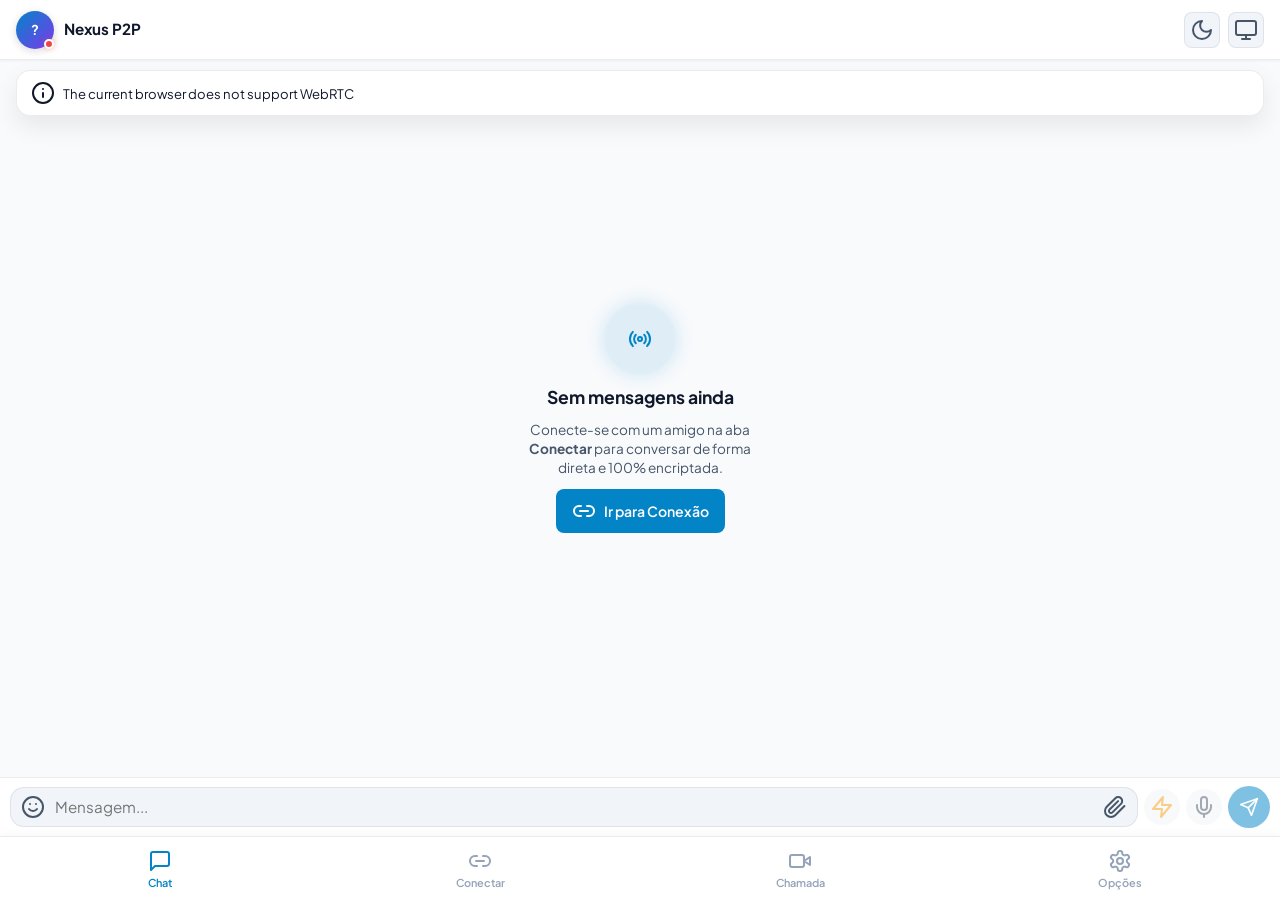
==== mobile.html @ d2949960 "Add files via upload" ====
<!DOCTYPE html>
<html lang="pt" data-theme="light">
<head>
  <meta charset="UTF-8">
  <meta name="viewport" content="width=device-width, initial-scale=1.0, maximum-scale=1.0, user-scalable=no, viewport-fit=cover">
  <title>Nexus P2P Mobile</title>
  <link rel="manifest" href="manifest.json">
  <meta name="theme-color" content="#0284c7">
  <meta name="apple-mobile-web-app-capable" content="yes">
  <meta name="apple-mobile-web-app-status-bar-style" content="default">
  <link rel="preconnect" href="https://fonts.googleapis.com">
  <link rel="preconnect" href="https://fonts.gstatic.com" crossorigin>
  <link href="https://fonts.googleapis.com/css2?family=Plus+Jakarta+Sans:wght@300;400;500;600;700;800&display=swap" rel="stylesheet">
  <link rel="stylesheet" href="mobile.css">
  
  <!-- Bibliotecas Locais -->
  <script src="libs/peerjs.min.js"></script>
  <script src="libs/qrcode.min.js"></script>
  <script src="libs/lucide.min.js"></script>
</head>
<body>
  <div class="mobile-app">
    <!-- BARRA SUPERIOR MOBILE (HEADER) -->
    <header class="mobile-top-bar">
      <div class="top-bar-left">
        <div class="m-avatar-wrap">
          <div class="m-avatar" id="mHeaderAvatar">?</div>
          <span class="m-status-dot dot-offline" id="mHeaderDot"></span>
        </div>
        <div class="m-peer-meta">
          <h2 id="mHeaderTitle">Nexus P2P</h2>
          <span class="m-peer-sub hidden" id="mHeaderSubtitle"></span>
        </div>
      </div>
      <div class="top-bar-right">
        <span class="m-latency-tag hidden" id="mLatencyTag">
          <i data-lucide="activity"></i> <span id="mLatencyVal">--ms</span>
        </span>
        <button class="m-icon-btn" id="mThemeToggleBtn" title="Alternar Tema Claro/Escuro">
          <i data-lucide="moon" id="mThemeIcon"></i>
        </button>
        <a href="index.html" class="m-icon-btn" title="Versão Computador">
          <i data-lucide="monitor"></i>
        </a>
      </div>
    </header>

    <!-- ÁREA DE CONTEÚDO COM AS 4 ABAS -->
    <div class="mobile-views">

      <!-- ====================================================================
           ABA 1: CHAT
           ==================================================================== -->
      <section class="tab-view active" id="view-chat">
        <!-- FLUXO DE MENSAGENS -->
        <div class="m-messages-container" id="mMessagesContainer">
          <div class="m-empty-state" id="mEmptyState">
            <div class="m-empty-icon">
              <i data-lucide="radio"></i>
            </div>
            <h3>Sem mensagens ainda</h3>
            <p>Conecte-se com um amigo na aba <strong>Conectar</strong> para conversar de forma direta e 100% encriptada.</p>
            <button class="m-btn m-btn-primary" id="mGoConnectBtn">
              <i data-lucide="link-2"></i> Ir para Conexão
            </button>
          </div>
        </div>

        <!-- INDICADOR DE DIGITAÇÃO -->
        <div class="m-typing-bar hidden" id="mTypingBar">
          <span id="mTypingText">O par está a escrever</span>
          <span class="m-dots"><span></span><span></span><span></span></span>
        </div>

        <!-- BOTÃO FLUTUANTE DE SAIR DA CONVERSA (ACIMA DE ENVIAR) -->
        <button type="button" class="m-float-leave-btn hidden" id="mFloatLeaveBtn" title="Sair da Conversa / Desconectar">
          <i data-lucide="log-out"></i> <span>Sair</span>
        </button>

        <!-- BARRA DE ENTRADA DO CHAT -->
        <div class="m-input-area">
          <!-- BARRA DE GRAVAÇÃO DE VOZ -->
          <div class="m-voice-bar hidden" id="mVoiceBar">
            <div class="m-rec-info">
              <span class="m-rec-dot"></span>
              <span class="m-rec-time" id="mRecTimer">00:00</span>
              <span class="m-rec-text">A gravar voz...</span>
            </div>
            <div class="m-rec-actions">
              <button class="m-icon-btn-danger" id="mCancelVoiceBtn">
                <i data-lucide="trash-2"></i>
              </button>
              <button class="m-btn m-btn-sm m-btn-primary" id="mSendVoiceBtn">
                <i data-lucide="send"></i> Enviar
              </button>
            </div>
          </div>

          <!-- FORMULÁRIO NORMAL -->
          <form class="m-chat-form" id="mChatForm">
            <input type="file" id="mFileInput" style="display:none;" multiple>

            <!-- Emojis Rápidos -->
            <div class="m-quick-emojis hidden" id="mQuickEmojis">
              <span class="m-emoji-opt">👍</span>
              <span class="m-emoji-opt">❤️</span>
              <span class="m-emoji-opt">🔥</span>
              <span class="m-emoji-opt">😂</span>
              <span class="m-emoji-opt">🎉</span>
              <span class="m-emoji-opt">🚀</span>
              <span class="m-emoji-opt">👀</span>
              <span class="m-emoji-opt">🙏</span>
            </div>

            <div class="m-input-wrapper">
              <button type="button" class="m-inline-btn" id="mEmojiBtn" title="Emojis">
                <i data-lucide="smile"></i>
              </button>
              <textarea id="mMessageInput" rows="1" placeholder="Mensagem..." disabled></textarea>
              <button type="button" class="m-inline-btn" id="mAttachBtn" title="Enviar Foto/Ficheiro">
                <i data-lucide="paperclip"></i>
              </button>
            </div>

            <button type="button" class="m-action-btn m-btn-nudge" id="mNudgeBtn" title="Chamar a atenção (Zumbido / Nudge)" disabled>
              <i data-lucide="zap"></i>
            </button>

            <button type="button" class="m-action-btn" id="mRecordVoiceBtn" title="Gravar Nota de Voz" disabled>
              <i data-lucide="mic"></i>
            </button>

            <button type="submit" class="m-send-btn" id="mSendBtn" title="Enviar" disabled>
              <i data-lucide="send"></i>
            </button>
          </form>
        </div>
      </section>

      <!-- ====================================================================
           ABA 2: CONECTAR
           ==================================================================== -->
      <section class="tab-view" id="view-connect">
        <div class="tab-scroll-body">
          <!-- CARD: MEU PERFIL E MEU ID -->
          <div class="m-card">
            <div class="m-card-header">
              <div class="m-user-preview">
                <div class="m-avatar large" id="mMyAvatar">Eu</div>
                <div>
                  <h3 id="mMyNameTitle">O Meu Perfil</h3>
                  <span class="m-badge-p2p" id="mMyStatusBadge">A preparar nó P2P...</span>
                </div>
              </div>
            </div>

            <div class="m-id-box">
              <label>O teu ID de Conexão:</label>
              <div class="m-copy-row">
                <code id="mMyIdText">A gerar...</code>
                <button class="m-btn m-btn-sm m-btn-secondary" id="mCopyMyIdBtn">
                  <i data-lucide="copy"></i> Copiar
                </button>
              </div>
            </div>

            <!-- BOTÃO NATIVO DE PARTILHAR (WHATSAPP, TELEGRAM, ETC) -->
            <button class="m-btn m-btn-primary m-btn-full" id="mShareNativeBtn">
              <i data-lucide="share-2"></i> Partilhar no WhatsApp / Mensagem
            </button>
          </div>

          <!-- CARD: CÓDIGO QR PARA LER COM OUTRO TELEMÓVEL -->
          <div class="m-card text-center">
            <h4 class="m-card-title"><i data-lucide="qr-code"></i> Código QR de Convite</h4>
            <p class="m-card-desc">Mostre este QR code ao seu amigo para ele se conectar instantaneamente pela câmara:</p>
            <div class="m-qr-container">
              <div id="mQrcodeBox"></div>
            </div>
          </div>

          <!-- CARD: LIGAR AO AMIGO -->
          <div class="m-card">
            <h4 class="m-card-title"><i data-lucide="link"></i> Conectar ao Amigo</h4>
            <p class="m-card-desc">Cole o ID ou link que o seu amigo lhe enviou:</p>
            <div class="m-connect-input-group">
              <input type="text" id="mRemotePeerInput" placeholder="Cole o ID do amigo aqui...">
              <button class="m-btn m-btn-primary" id="mConnectRemoteBtn">
                <i data-lucide="zap"></i> Conectar
              </button>
              <button type="button" class="m-btn" id="mAddFriendBtn" title="Guardar Amigo" style="background:var(--bg-surface-subtle); border:1px solid var(--border-color); color:var(--text-main); padding:0 12px; font-weight:600; font-size:0.8rem; display:flex; align-items:center; gap:4px;">
                <i data-lucide="user-plus"></i> Guardar
              </button>
            </div>
          </div>

          <!-- CARD: CONEXÃO ATIVA / DESCONECTAR -->
          <div class="m-card hidden" id="mActiveSessionCard">
            <div class="m-session-row">
              <div class="m-avatar" id="mActivePartnerAvatar">?</div>
              <div style="flex:1">
                <strong id="mActivePartnerName">Amigo</strong>
                <small id="mActivePartnerId" style="display:block; font-family:monospace; color:var(--text-dim)">ID: --</small>
              </div>
              <button class="m-btn m-btn-sm m-btn-danger" id="mDisconnectBtn">
                <i data-lucide="power"></i> Desconectar
              </button>
            </div>
          </div>

          <!-- CARD: AMIGOS / CONTACTOS GUARDADOS -->
          <div class="m-card" id="mContactsCard">
            <div style="display:flex; justify-content:space-between; align-items:center;">
              <h4 class="m-card-title"><i data-lucide="users"></i> Meus Amigos</h4>
              <span id="mContactsCountBadge" style="font-size:0.75rem; color:var(--text-muted); font-weight:600;">0 contactos</span>
            </div>
            <div id="mContactsList" style="display:flex; flex-direction:column; gap:8px;">
              <!-- Contactos gerados dinamicamente -->
            </div>
          </div>
        </div>
      </section>

      <!-- ====================================================================
           ABA 3: CHAMADA P2P
           ==================================================================== -->
      <section class="tab-view" id="view-call">
        <div class="m-call-screen">
          <div class="m-call-top">
            <div class="m-call-info">
              <h3 id="mCallPartnerName">Nenhum Par Conectado</h3>
              <span class="m-call-timer" id="mCallDuration">00:00</span>
            </div>
          </div>

          <!-- ÁREA DE VÍDEO -->
          <div class="m-video-container" id="mVideoContainer">
            <video id="mRemoteVideo" autoplay playsinline></video>
            
            <div class="m-video-fallback" id="mVideoFallback">
              <div class="m-avatar xlarge" id="mCallFallbackAvatar">?</div>
              <p id="mCallFallbackText">Inicie ou aguarde uma chamada</p>
            </div>

            <div class="m-local-pip" id="mLocalPip">
              <video id="mLocalVideo" autoplay playsinline muted></video>
              <div class="m-local-off-placeholder hidden" id="mLocalOffPlaceholder">
                <i data-lucide="video-off"></i>
                <small>Desligada</small>
              </div>
              <span>Você</span>
            </div>
          </div>

          <!-- ÁREA DE CHAMADA DE VOZ (SEM VÍDEO) -->
          <div class="m-audio-stage hidden" id="mAudioStage">
            <audio id="mRemoteAudio" autoplay></audio>
            <div class="m-audio-call-center">
              <div class="m-audio-pulse-ring">
                <div class="m-avatar xlarge m-audio-avatar" id="mAudioAvatar">?</div>
              </div>
              <h2 id="mAudioCallerName">Amigo</h2>
              <span class="m-audio-tag"><i data-lucide="phone"></i> Chamada de Voz P2P</span>
            </div>
          </div>

          <!-- BOTÕES DE AÇÃO DA CHAMADA -->
          <div class="m-call-actions">
            <!-- Botões quando NÃO está em chamada ativa -->
            <div class="m-pre-call-actions" id="mPreCallActions">
              <button class="m-round-btn m-btn-call-audio" id="mStartAudioCallBtn" disabled title="Chamada de Voz">
                <i data-lucide="phone"></i>
              </button>
              <button class="m-round-btn m-btn-call-video" id="mStartVideoCallBtn" disabled title="Chamada de Vídeo">
                <i data-lucide="video"></i>
              </button>
            </div>

            <!-- Botões quando ESTÁ em chamada ativa -->
            <div class="m-active-call-actions hidden" id="mActiveCallActions">
              <button class="m-round-btn" id="mToggleMuteBtn" title="Silenciar">
                <i data-lucide="mic"></i>
              </button>
              <button class="m-round-btn" id="mToggleCamBtn" title="Câmara On/Off">
                <i data-lucide="video"></i>
              </button>
              <button class="m-round-btn" id="mFlipCamBtn" title="Inverter Câmara">
                <i data-lucide="refresh-cw"></i>
              </button>
              <button class="m-round-btn m-btn-danger" id="mHangupBtn" title="Terminar Chamada">
                <i data-lucide="phone-off"></i>
              </button>
            </div>
          </div>
        </div>
      </section>

      <!-- ====================================================================
           ABA 4: DEFINIÇÕES & PERFIL
           ==================================================================== -->
      <section class="tab-view" id="view-settings">
        <div class="tab-scroll-body">
          <!-- CARD: FOTO DE PERFIL -->
          <div class="m-card">
            <h4 class="m-card-title"><i data-lucide="camera"></i> Foto de Perfil</h4>
            <div class="m-photo-setting-row">
              <div class="m-avatar large" id="mSettingsAvatarPreview">Eu</div>
              <div class="m-photo-setting-btns">
                <input type="file" id="mSettingsPhotoInput" accept="image/*" style="display:none;">
                <button class="m-btn m-btn-sm m-btn-primary" id="mUploadPhotoBtn">
                  <i data-lucide="upload"></i> Escolher Foto
                </button>
                <button class="m-btn m-btn-sm m-btn-danger hidden" id="mRemovePhotoBtn">
                  <i data-lucide="trash-2"></i> Remover
                </button>
              </div>
            </div>
            <small style="color:var(--text-muted); font-size:0.75rem;">A foto fica guardada no telemóvel e é partilhada com os seus amigos.</small>
          </div>

          <!-- CARD: NOME DE EXIBIÇÃO -->
          <div class="m-card">
            <h4 class="m-card-title"><i data-lucide="user"></i> Nome de Exibição</h4>
            <div class="m-connect-input-group">
              <input type="text" id="mSettingsNickInput" value="Utilizador" maxlength="18">
              <button class="m-btn m-btn-primary" id="mSaveNickBtn">
                <i data-lucide="check"></i> Guardar
              </button>
            </div>
          </div>

          <!-- CARD: ID FIXO PERMANENTE -->
          <div class="m-card">
            <h4 class="m-card-title"><i data-lucide="hash"></i> O Meu ID Permanente</h4>
            <p class="m-card-desc">Este ID é fixo e nunca muda. Pode também escolher um ID personalizado (ex: victor-mobile):</p>
            <div class="m-connect-input-group">
              <input type="text" id="mSettingsCustomIdInput" maxlength="24" placeholder="Ex: victor-mobile">
              <button class="m-btn m-btn-primary" id="mSaveCustomIdBtn" title="Guardar ID">
                <i data-lucide="save"></i>
              </button>
              <button class="m-btn m-btn-secondary" id="mRegenCustomIdBtn" title="Gerar Novo ID">
                <i data-lucide="refresh-cw"></i>
              </button>
            </div>
          </div>

          <div class="m-card">
            <h4 class="m-card-title"><i data-lucide="palette"></i> Aparência</h4>
            <div class="m-theme-selector">
              <button class="m-theme-btn active" id="mSetThemeLight">
                <i data-lucide="sun"></i> Modo Claro
              </button>
              <button class="m-theme-btn" id="mSetThemeDark">
                <i data-lucide="moon"></i> Modo Escuro
              </button>
            </div>
          </div>

          <div class="m-card">
            <h4 class="m-card-title"><i data-lucide="shield-check"></i> Segurança & Rede P2P</h4>
            <ul class="m-info-list">
              <li><span>Criptografia:</span> <strong>WebRTC DTLS / SCTP</strong></li>
              <li><span>Topologia:</span> <strong>Ponto a Ponto Direto</strong></li>
              <li><span>Servidores Intermédios:</span> <strong>Nenhum (Airgap data)</strong></li>
              <li><span>Servidor STUN:</span> <strong>Google STUN 19302</strong></li>
            </ul>
          </div>

          <div class="m-card text-center">
            <p style="font-size:0.85rem; color:var(--text-muted); margin-bottom:12px;">Prefere usar a versão desktop completa?</p>
            <a href="index.html" class="m-btn m-btn-secondary m-btn-full">
              <i data-lucide="monitor"></i> Mudar para a Versão de Computador
            </a>
          </div>
        </div>
      </section>

    </div>

    <!-- BARRA DE NAVEGAÇÃO INFERIOR (BOTTOM NAVIGATION TABS) -->
    <nav class="mobile-bottom-nav">
      <button class="nav-tab active" data-target="view-chat">
        <div class="nav-icon-wrap">
          <i data-lucide="message-square"></i>
          <span class="nav-badge-dot hidden" id="mUnreadDot"></span>
        </div>
        <span>Chat</span>
      </button>

      <button class="nav-tab" data-target="view-connect">
        <div class="nav-icon-wrap">
          <i data-lucide="link-2"></i>
        </div>
        <span>Conectar</span>
      </button>

      <button class="nav-tab" data-target="view-call">
        <div class="nav-icon-wrap">
          <i data-lucide="video"></i>
        </div>
        <span>Chamada</span>
      </button>

      <button class="nav-tab" data-target="view-settings">
        <div class="nav-icon-wrap">
          <i data-lucide="settings"></i>
        </div>
        <span>Opções</span>
      </button>
    </nav>
  </div>

  <!-- MODAL: CHAMADA A RECEBER NO TELEMÓVEL -->
  <div class="m-incoming-call-overlay hidden" id="mIncomingCallModal">
    <div class="m-incoming-card">
      <div class="m-incoming-avatar-wrap">
        <div class="m-avatar large" id="mIncomingAvatar">?</div>
      </div>
      <h3 id="mIncomingCaller">Amigo</h3>
      <p id="mIncomingType">A ligar para chamada de vídeo...</p>
      <div class="m-incoming-btns">
        <button class="m-round-btn m-btn-danger" id="mRejectCallBtn">
          <i data-lucide="phone-off"></i>
        </button>
        <button class="m-round-btn m-btn-success" id="mAcceptCallBtn">
          <i data-lucide="phone"></i>
        </button>
      </div>
    </div>
  </div>

  <!-- LIGHTBOX DE IMAGENS -->
  <div class="m-lightbox hidden" id="mLightbox">
    <button class="m-lightbox-close" id="mCloseLightboxBtn"><i data-lucide="x"></i></button>
    <img src="" id="mLightboxImg" alt="Imagem">
  </div>

  <!-- TOASTS DE NOTIFICAÇÃO -->
  <div class="m-toast-container" id="mToastContainer"></div>

  <!-- MODAL: AJUDA DE PERMISSÃO DE CÂMARA E MICROFONE -->
  <div class="m-incoming-call-overlay hidden" id="mPermissionHelpModal">
    <div class="m-incoming-card" style="text-align: left; max-width: 360px;">
      <div style="display:flex; justify-content:space-between; align-items:center; width:100%;">
        <h3 style="display:flex; align-items:center; gap:8px; font-size:1.05rem;">
          <i data-lucide="shield-alert" style="color:var(--primary);"></i> Permissão de Mídia
        </h3>
        <button class="m-lightbox-close" id="mClosePermHelpBtn" style="position:static; width:32px; height:32px; color:var(--text-main); background:var(--bg-surface-subtle);">
          <i data-lucide="x"></i>
        </button>
      </div>

      <p style="font-size:0.85rem; color:var(--text-muted); line-height:1.45; margin-top:8px;">
        Por regras de segurança dos telemóveis (Apple e Google), a câmara e o microfone só são liberados em ligações <strong>HTTPS</strong> ou quando explicitamente autorizados nas definições do navegador.
      </p>

      <div style="background:var(--bg-surface-subtle); padding:10px 12px; border-radius:var(--radius-sm); font-size:0.8rem; line-height:1.4; margin-top:8px;">
        <strong style="color:var(--primary); display:block; margin-bottom:4px;">No Android (Google Chrome):</strong>
        1. Digite na barra do Chrome: <br><code style="color:var(--secondary); word-break:break-all;">chrome://flags/#unsafely-treat-insecure-origin-as-secure</code><br>
        2. Adicione este site: <br><code id="mHelpOriginUrl">http://...</code><br>
        3. Mude para <strong>Enabled</strong> e reinicie o Chrome.
      </div>

      <div style="background:var(--bg-surface-subtle); padding:10px 12px; border-radius:var(--radius-sm); font-size:0.8rem; line-height:1.4; margin-top:8px;">
        <strong style="color:var(--primary); display:block; margin-bottom:4px;">No iPhone (Safari) ou Geral:</strong>
        Basta publicar o chat na Internet (ex: GitHub Pages ou Vercel), onde o HTTPS é automático e o telemóvel pede a permissão num clique!
      </div>

      <button class="m-btn m-btn-primary m-btn-full" id="mUnderstoodPermBtn" style="margin-top:10px;">
        Compreendi
      </button>
    </div>
  </div>

  <!-- SCRIPTS -->
  <script src="webrtc.js"></script>
  <script src="mobile.js"></script>
</body>
</html>
---- mobile.css ----
/* ==========================================================================
   NEXUS P2P MOBILE - APP-LIKE STYLESHEET
   Otimizado para smartphones, toque no ecrã e teclado virtual.
   ========================================================================== */

:root {
  /* TEMA CLARO (PADRÃO MOBILE) */
  --bg-app: #f8fafc;
  --bg-surface: #ffffff;
  --bg-surface-subtle: #f1f5f9;
  --bg-input: #ffffff;
  
  --border-color: rgba(15, 23, 42, 0.08);
  --border-focus: rgba(2, 132, 199, 0.4);
  
  --primary: #0284c7;
  --primary-glow: rgba(2, 132, 199, 0.2);
  --secondary: #7c3aed;
  
  --bubble-me: linear-gradient(135deg, #0284c7 0%, #0369a1 100%);
  --bubble-peer: #ffffff;
  --bubble-peer-text: #0f172a;
  
  --text-main: #0f172a;
  --text-muted: #475569;
  --text-dim: #94a3b8;
  
  --success: #10b981;
  --danger: #ef4444;
  --warning: #f59e0b;
  
  --radius-sm: 8px;
  --radius-md: 14px;
  --radius-lg: 20px;
  --radius-full: 9999px;
  
  --shadow-sm: 0 1px 3px rgba(0,0,0,0.05);
  --shadow-md: 0 4px 14px rgba(0,0,0,0.06);
  --shadow-lg: 0 10px 25px rgba(0,0,0,0.08);
  
  --font-family: 'Plus Jakarta Sans', -apple-system, BlinkMacSystemFont, 'Segoe UI', Roboto, sans-serif;
  --bottom-nav-height: 64px;
}

/* ==========================================================================
   TEMA ESCURO MOBILE (OPCIONAL VIA TOGGLE)
   ========================================================================== */
[data-theme="dark"] {
  --bg-app: #0b0f19;
  --bg-surface: #121827;
  --bg-surface-subtle: #1e293b;
  --bg-input: #101623;
  
  --border-color: rgba(255, 255, 255, 0.08);
  --border-focus: rgba(6, 182, 212, 0.4);
  
  --primary: #06b6d4;
  --primary-glow: rgba(6, 182, 212, 0.3);
  --secondary: #8b5cf6;
  
  --bubble-me: linear-gradient(135deg, #0284c7 0%, #0369a1 100%);
  --bubble-peer: #1e293b;
  --bubble-peer-text: #f8fafc;
  
  --text-main: #f8fafc;
  --text-muted: #94a3b8;
  --text-dim: #64748b;
  
  --shadow-sm: 0 1px 3px rgba(0,0,0,0.4);
  --shadow-md: 0 4px 14px rgba(0,0,0,0.4);
  --shadow-lg: 0 10px 25px rgba(0,0,0,0.5);
}

* {
  margin: 0;
  padding: 0;
  box-sizing: border-box;
  font-family: var(--font-family);
  -webkit-tap-highlight-color: transparent;
  user-select: none;
}

input, textarea {
  user-select: auto;
}

body {
  background-color: var(--bg-app);
  color: var(--text-main);
  height: 100vh;
  height: var(--app-height, 100dvh);
  overflow: hidden;
  position: fixed;
  width: 100vw;
}

/* Container Global da App */
.mobile-app {
  display: flex;
  flex-direction: column;
  height: 100%;
  width: 100%;
  position: relative;
}

.mobile-app.keyboard-open .mobile-bottom-nav {
  display: none !important;
}

/* ==========================================================================
   BARRA SUPERIOR (HEADER)
   ========================================================================== */
.mobile-top-bar {
  height: 60px;
  background: var(--bg-surface);
  border-bottom: 1px solid var(--border-color);
  display: flex;
  align-items: center;
  justify-content: space-between;
  padding: 0 16px;
  z-index: 50;
  box-shadow: var(--shadow-sm);
}

.top-bar-left {
  display: flex;
  align-items: center;
  gap: 10px;
}

.m-avatar-wrap {
  position: relative;
}

.m-avatar {
  width: 38px;
  height: 38px;
  border-radius: var(--radius-full);
  background: linear-gradient(135deg, var(--primary) 0%, var(--secondary) 100%);
  color: white;
  display: flex;
  align-items: center;
  justify-content: center;
  font-weight: 700;
  font-size: 0.85rem;
  box-shadow: 0 2px 8px rgba(0,0,0,0.15);
  position: relative;
  overflow: hidden;
  flex-shrink: 0;
}

.m-avatar img,
.avatar-img-fit {
  width: 100% !important;
  height: 100% !important;
  object-fit: cover !important;
  border-radius: inherit !important;
  display: block !important;
  max-width: 100% !important;
  max-height: 100% !important;
}

.m-avatar.large {
  width: 52px;
  height: 52px;
  font-size: 1.15rem;
}

.m-avatar.xlarge {
  width: 90px;
  height: 90px;
  font-size: 2.2rem;
}

.m-status-dot {
  width: 10px;
  height: 10px;
  border-radius: var(--radius-full);
  position: absolute;
  bottom: 0;
  right: 0;
  border: 2px solid var(--bg-surface);
}

.dot-online { background-color: var(--success); box-shadow: 0 0 6px var(--success); }
.dot-offline { background-color: var(--danger); box-shadow: 0 0 6px rgba(239, 68, 68, 0.4); }

.m-contact-item {
  display: flex;
  align-items: center;
  gap: 12px;
  padding: 10px 12px;
  border-radius: var(--radius-md);
  border: 1px solid var(--border-color);
  background: var(--bg-surface);
  cursor: pointer;
  transition: all 0.2s ease;
  position: relative;
}

.m-contact-item:active {
  background: var(--bg-surface-subtle);
  transform: scale(0.98);
}

.m-contact-item.active {
  border-color: var(--primary);
  background: rgba(2, 132, 199, 0.08);
}

.m-contact-info {
  flex: 1;
  min-width: 0;
}

.m-contact-name {
  font-size: 0.88rem;
  font-weight: 700;
  display: block;
  overflow: hidden;
  text-overflow: ellipsis;
  white-space: nowrap;
}

.m-contact-sub {
  display: flex;
  align-items: center;
  gap: 6px;
  font-size: 0.72rem;
  color: var(--text-muted);
}

.m-dot-tiny {
  width: 6px;
  height: 6px;
  border-radius: var(--radius-full);
}
.m-dot-tiny.online { background: var(--success); }
.m-dot-tiny.offline { background: var(--danger); }

.m-btn-remove-contact {
  background: transparent;
  border: none;
  color: var(--text-muted);
  width: 28px;
  height: 28px;
  border-radius: var(--radius-full);
  display: flex;
  align-items: center;
  justify-content: center;
  cursor: pointer;
}

.m-btn-remove-contact:active {
  color: var(--danger);
  background: rgba(239, 68, 68, 0.15);
}

.m-empty-contacts {
  padding: 14px;
  text-align: center;
  font-size: 0.78rem;
  color: var(--text-muted);
  border: 1px dashed var(--border-color);
  border-radius: var(--radius-md);
}

.m-peer-meta h2 {
  font-size: 0.95rem;
  font-weight: 700;
  line-height: 1.2;
}

.m-peer-sub {
  display: none !important;
}

.top-bar-right {
  display: flex;
  align-items: center;
  gap: 8px;
}

.m-latency-tag {
  font-size: 0.7rem;
  font-family: monospace;
  background: rgba(16, 185, 129, 0.12);
  color: var(--success);
  padding: 3px 8px;
  border-radius: var(--radius-full);
  display: flex;
  align-items: center;
  gap: 4px;
}

.m-icon-btn {
  width: 36px;
  height: 36px;
  border-radius: var(--radius-sm);
  background: var(--bg-surface-subtle);
  border: 1px solid var(--border-color);
  color: var(--text-muted);
  cursor: pointer;
  display: flex;
  align-items: center;
  justify-content: center;
  text-decoration: none;
  transition: all 0.2s;
}

.m-icon-btn:active {
  transform: scale(0.95);
}

.m-btn-danger-icon {
  color: var(--danger) !important;
  border-color: rgba(239, 68, 68, 0.3) !important;
  background: rgba(239, 68, 68, 0.08) !important;
}

.m-btn-danger-icon:active {
  background: rgba(239, 68, 68, 0.2) !important;
}

/* ==========================================================================
   SISTEMA DE ABAS (VIEWS)
   ========================================================================== */
.mobile-views {
  flex: 1;
  position: relative;
  overflow: hidden;
  display: flex;
}

.tab-view {
  position: absolute;
  inset: 0;
  display: none;
  flex-direction: column;
  background: var(--bg-app);
}

.tab-view.active {
  display: flex;
}

.tab-scroll-body {
  flex: 1;
  overflow-y: auto;
  padding: 16px;
  display: flex;
  flex-direction: column;
  gap: 14px;
  padding-bottom: 24px;
}

/* ==========================================================================
   ABA 1: CHAT
   ========================================================================== */
.m-messages-container {
  flex: 1;
  overflow-y: auto;
  padding: 16px;
  display: flex;
  flex-direction: column;
  gap: 12px;
  -webkit-overflow-scrolling: touch;
}

.m-empty-state {
  margin: auto;
  text-align: center;
  max-width: 300px;
  display: flex;
  flex-direction: column;
  align-items: center;
  gap: 12px;
  padding: 20px;
}

.m-empty-icon {
  width: 70px;
  height: 70px;
  border-radius: var(--radius-full);
  background: rgba(2, 132, 199, 0.1);
  color: var(--primary);
  display: flex;
  align-items: center;
  justify-content: center;
  box-shadow: 0 0 20px var(--primary-glow);
}

.m-empty-state h3 {
  font-size: 1.1rem;
}

.m-empty-state p {
  font-size: 0.85rem;
  color: var(--text-muted);
  line-height: 1.4;
}

/* Balões de Mensagem Mobile */
.m-msg-row {
  display: flex;
  gap: 8px;
  max-width: 82%;
  animation: mFadeIn 0.2s ease-out;
}

@keyframes mFadeIn {
  from { opacity: 0; transform: translateY(6px); }
  to { opacity: 1; transform: translateY(0); }
}

.m-msg-row.me {
  margin-left: auto;
  flex-direction: row-reverse;
}

.m-msg-avatar {
  width: 28px;
  height: 28px;
  border-radius: var(--radius-full);
  background: var(--primary);
  color: white;
  display: flex;
  align-items: center;
  justify-content: center;
  font-size: 0.7rem;
  font-weight: 700;
  flex-shrink: 0;
  overflow: hidden;
}

.m-msg-avatar img {
  width: 100% !important;
  height: 100% !important;
  object-fit: cover !important;
  border-radius: inherit !important;
  display: block !important;
}

.m-msg-bubble {
  padding: 10px 14px;
  border-radius: var(--radius-md);
  font-size: 0.9rem;
  line-height: 1.4;
  word-break: break-word;
  box-shadow: var(--shadow-sm);
}

.m-msg-row.peer .m-msg-bubble {
  background: var(--bubble-peer);
  color: var(--bubble-peer-text);
  border: 1px solid var(--border-color);
  border-top-left-radius: 4px;
}

.m-msg-row.me .m-msg-bubble {
  background: var(--bubble-me);
  color: white;
  border-top-right-radius: 4px;
}

.m-msg-meta {
  display: flex;
  align-items: center;
  justify-content: flex-end;
  gap: 4px;
  margin-top: 4px;
  font-size: 0.65rem;
  opacity: 0.75;
}

/* Media in Mobile Messages */
.m-img-msg {
  max-width: 100%;
  max-height: 220px;
  border-radius: var(--radius-sm);
  margin-bottom: 6px;
  display: block;
  object-fit: cover;
}

.m-file-card {
  display: flex;
  align-items: center;
  gap: 10px;
  background: rgba(0, 0, 0, 0.06);
  padding: 8px 10px;
  border-radius: var(--radius-sm);
  margin-bottom: 4px;
}

.m-msg-row.me .m-file-card {
  background: rgba(0, 0, 0, 0.18);
}

.m-file-meta {
  flex: 1;
  min-width: 0;
}

.m-file-meta strong {
  display: block;
  font-size: 0.8rem;
  overflow: hidden;
  text-overflow: ellipsis;
  white-space: nowrap;
}

.m-file-meta small {
  font-size: 0.68rem;
  opacity: 0.8;
}

.m-download-btn {
  color: inherit;
  background: rgba(255, 255, 255, 0.2);
  padding: 6px;
  border-radius: var(--radius-sm);
  display: flex;
  text-decoration: none;
}

/* Typing Bar Mobile */
.m-typing-bar {
  padding: 6px 16px;
  font-size: 0.75rem;
  color: var(--text-muted);
  background: var(--bg-surface);
  border-top: 1px solid var(--border-color);
  display: flex;
  align-items: center;
  gap: 6px;
}

.m-dots span {
  display: inline-block;
  width: 4px;
  height: 4px;
  border-radius: var(--radius-full);
  background: var(--primary);
  animation: mBounce 1.2s infinite ease-in-out;
}
.m-dots span:nth-child(2) { animation-delay: 0.2s; }
.m-dots span:nth-child(3) { animation-delay: 0.4s; }

@keyframes mBounce {
  0%, 80%, 100% { transform: scale(0); opacity: 0.3; }
  40% { transform: scale(1); opacity: 1; }
}

/* Botão Flutuante de Sair da Conversa (Acima do Botão de Enviar) */
.m-float-leave-btn {
  position: absolute;
  bottom: 66px;
  right: 12px;
  z-index: 45;
  display: inline-flex;
  align-items: center;
  gap: 5px;
  background: #ef4444;
  color: #ffffff;
  border: 1px solid rgba(255, 255, 255, 0.3);
  border-radius: var(--radius-full);
  padding: 5px 11px;
  font-size: 0.75rem;
  font-weight: 700;
  box-shadow: 0 4px 12px rgba(239, 68, 68, 0.45);
  cursor: pointer;
  transition: all 0.2s;
  user-select: none;
}

.m-float-leave-btn i,
.m-float-leave-btn svg {
  width: 13px;
  height: 13px;
  stroke: #ffffff !important;
  display: block;
}

.m-float-leave-btn:active {
  transform: scale(0.92);
  background: #dc2626;
}

/* Esconder botão flutuante quando o teclado do telemóvel estiver aberto */
.mobile-app.keyboard-open .m-float-leave-btn {
  display: none !important;
}

/* Barra de Entrada de Texto Mobile */
.m-input-area {
  background: var(--bg-surface);
  border-top: 1px solid var(--border-color);
  padding: 8px 10px;
  position: relative;
  z-index: 30;
  box-sizing: border-box;
  width: 100%;
}

.m-chat-form {
  display: flex;
  align-items: center;
  gap: 6px;
  width: 100%;
  box-sizing: border-box;
}

.m-input-wrapper {
  flex: 1;
  min-width: 0; /* CRUCIAL: impede que o input empurre os botões para fora do ecrã */
  background: var(--bg-surface-subtle);
  border: 1px solid var(--border-color);
  border-radius: var(--radius-md);
  display: flex;
  align-items: center;
  padding: 3px 6px;
  gap: 4px;
  box-sizing: border-box;
}

.m-input-wrapper textarea {
  flex: 1;
  min-width: 0;
  width: 100%;
  background: transparent;
  border: none;
  outline: none;
  font-size: 0.95rem;
  color: var(--text-main);
  resize: none;
  max-height: 85px;
  line-height: 1.35;
  padding: 4px 2px;
}

.m-inline-btn,
.m-emoji-btn {
  width: 32px;
  height: 32px;
  border-radius: var(--radius-full);
  border: none;
  background: transparent;
  color: var(--text-muted);
  cursor: pointer;
  display: flex;
  align-items: center;
  justify-content: center;
  flex-shrink: 0;
  padding: 0;
  transition: transform 0.15s;
}

.m-inline-btn:active,
.m-emoji-btn:active {
  transform: scale(0.9);
}

.m-action-btn {
  width: 36px;
  height: 36px;
  border-radius: var(--radius-full);
  border: none;
  background: var(--bg-surface-subtle);
  color: var(--text-muted);
  cursor: pointer;
  display: flex;
  align-items: center;
  justify-content: center;
  flex-shrink: 0;
  transition: all 0.2s;
}

.m-action-btn.m-btn-nudge {
  color: #f59e0b;
}

.m-action-btn:active {
  transform: scale(0.9);
}

.m-send-btn {
  width: 42px;
  height: 42px;
  min-width: 42px;
  border-radius: var(--radius-full);
  background: var(--primary) !important;
  border: none;
  color: #ffffff !important;
  cursor: pointer;
  display: flex !important;
  align-items: center;
  justify-content: center;
  box-shadow: 0 2px 10px var(--primary-glow);
  flex-shrink: 0 !important; /* CRUCIAL: Nunca encolhe nem sai do ecrã */
  transition: transform 0.15s, opacity 0.2s, box-shadow 0.2s;
}

.m-send-btn i,
.m-send-btn svg {
  width: 20px;
  height: 20px;
  stroke: #ffffff !important;
  display: block;
}

.m-send-btn:disabled {
  opacity: 0.55;
  cursor: not-allowed;
  box-shadow: none;
}

.m-send-btn:not(:disabled):active {
  transform: scale(0.92);
}

.m-send-btn.has-text {
  transform: scale(1.06);
  box-shadow: 0 0 14px var(--primary);
}

.m-send-btn:disabled, .m-action-btn:disabled {
  opacity: 0.5;
}

.m-quick-emojis {
  position: absolute;
  bottom: 58px;
  left: 10px;
  background: var(--bg-surface);
  border: 1px solid var(--border-color);
  padding: 6px 10px;
  border-radius: var(--radius-md);
  box-shadow: var(--shadow-lg);
  display: flex;
  gap: 8px;
  z-index: 60;
}

.m-emoji-opt {
  font-size: 1.2rem;
  cursor: pointer;
}

/* Barra de Gravação de Voz */
.m-voice-bar {
  display: flex;
  align-items: center;
  justify-content: space-between;
  padding: 8px 12px;
  background: rgba(239, 68, 68, 0.1);
  border-radius: var(--radius-md);
  border: 1px solid rgba(239, 68, 68, 0.3);
}

.m-rec-info {
  display: flex;
  align-items: center;
  gap: 8px;
  font-size: 0.85rem;
}

.m-rec-dot {
  width: 8px;
  height: 8px;
  background: var(--danger);
  border-radius: var(--radius-full);
  animation: pulse-red 1s infinite;
}

.m-rec-time {
  font-family: monospace;
  font-weight: 700;
  color: var(--danger);
}

.m-rec-actions {
  display: flex;
  align-items: center;
  gap: 8px;
}

.m-icon-btn-danger {
  width: 34px;
  height: 34px;
  border-radius: var(--radius-full);
  background: rgba(239, 68, 68, 0.2);
  border: none;
  color: var(--danger);
  display: flex;
  align-items: center;
  justify-content: center;
}

/* ==========================================================================
   ABA 2 & 4: CARDS & BOTÕES GERAIS
   ========================================================================== */
.m-card {
  background: var(--bg-surface);
  border: 1px solid var(--border-color);
  border-radius: var(--radius-md);
  padding: 16px;
  box-shadow: var(--shadow-sm);
  display: flex;
  flex-direction: column;
  gap: 12px;
}

.m-card.text-center {
  text-align: center;
}

.m-card-title {
  font-size: 0.95rem;
  font-weight: 700;
  display: flex;
  align-items: center;
  gap: 8px;
}

.m-card-desc {
  font-size: 0.82rem;
  color: var(--text-muted);
  line-height: 1.4;
}

.m-user-preview {
  display: flex;
  align-items: center;
  gap: 12px;
}

.m-badge-p2p {
  font-size: 0.72rem;
  color: var(--primary);
  background: rgba(2, 132, 199, 0.1);
  padding: 2px 8px;
  border-radius: var(--radius-full);
  font-weight: 600;
}

.m-id-box {
  background: var(--bg-surface-subtle);
  padding: 10px 12px;
  border-radius: var(--radius-sm);
}

.m-id-box label {
  font-size: 0.72rem;
  color: var(--text-dim);
  display: block;
  margin-bottom: 4px;
}

.m-copy-row {
  display: flex;
  align-items: center;
  justify-content: space-between;
}

.m-copy-row code {
  font-family: monospace;
  font-size: 0.85rem;
  color: var(--primary);
  font-weight: 600;
}

.m-qr-container {
  background: white;
  padding: 12px;
  border-radius: var(--radius-md);
  align-self: center;
  box-shadow: var(--shadow-md);
  margin: 6px 0;
}

.m-photo-setting-row {
  display: flex;
  align-items: center;
  gap: 16px;
  padding: 8px 0;
}

.m-photo-setting-btns {
  display: flex;
  gap: 8px;
  flex-wrap: wrap;
}

.m-avatar.has-photo {
  overflow: hidden;
  padding: 0;
  background: transparent !important;
}

.m-connect-input-group {
  display: flex;
  gap: 8px;
}

.m-connect-input-group input {
  flex: 1;
  background: var(--bg-input);
  border: 1px solid var(--border-color);
  padding: 10px 12px;
  border-radius: var(--radius-sm);
  color: var(--text-main);
  font-size: 0.9rem;
  outline: none;
}

.m-connect-input-group input:focus {
  border-color: var(--border-focus);
}

.m-session-row {
  display: flex;
  align-items: center;
  gap: 12px;
}

.m-btn {
  padding: 10px 16px;
  border-radius: var(--radius-sm);
  font-weight: 600;
  font-size: 0.88rem;
  border: none;
  cursor: pointer;
  display: inline-flex;
  align-items: center;
  justify-content: center;
  gap: 8px;
  text-decoration: none;
}

.m-btn:active {
  transform: scale(0.98);
}

.m-btn-primary {
  background: var(--primary);
  color: white;
}

.m-btn-secondary {
  background: var(--bg-surface-subtle);
  color: var(--text-main);
  border: 1px solid var(--border-color);
}

.m-btn-danger {
  background: var(--danger);
  color: white;
}

.m-btn-success {
  background: var(--success);
  color: white;
}

.m-btn-full {
  width: 100%;
}

.m-btn-sm {
  padding: 6px 12px;
  font-size: 0.78rem;
}

/* Seletor de Tema */
.m-theme-selector {
  display: flex;
  gap: 10px;
}

.m-theme-btn {
  flex: 1;
  padding: 10px;
  border-radius: var(--radius-sm);
  background: var(--bg-surface-subtle);
  border: 1px solid var(--border-color);
  color: var(--text-main);
  font-weight: 600;
  display: flex;
  align-items: center;
  justify-content: center;
  gap: 8px;
  cursor: pointer;
}

.m-theme-btn.active {
  background: var(--primary);
  color: white;
  border-color: var(--primary);
}

.m-info-list {
  list-style: none;
  display: flex;
  flex-direction: column;
  gap: 8px;
  font-size: 0.82rem;
}

.m-info-list li {
  display: flex;
  justify-content: space-between;
  border-bottom: 1px dashed var(--border-color);
  padding-bottom: 6px;
}

.m-info-list span {
  color: var(--text-muted);
}

/* ==========================================================================
   ABA 3: ECRÃ DE CHAMADA P2P MOBILE
   ========================================================================== */
.m-call-screen {
  flex: 1;
  display: flex;
  flex-direction: column;
  background: #000;
  position: relative;
}

.m-call-top {
  position: absolute;
  top: 16px;
  left: 16px;
  right: 16px;
  z-index: 10;
  display: flex;
  justify-content: center;
}

.m-call-info {
  background: rgba(0, 0, 0, 0.6);
  backdrop-filter: blur(10px);
  padding: 6px 16px;
  border-radius: var(--radius-full);
  text-align: center;
  color: white;
}

.m-call-info h3 {
  font-size: 0.85rem;
}

.m-call-timer {
  font-family: monospace;
  font-size: 0.75rem;
  color: var(--primary);
}

.m-video-container {
  flex: 1;
  position: relative;
  display: flex;
  align-items: center;
  justify-content: center;
  overflow: hidden;
}

#mRemoteVideo {
  width: 100%;
  height: 100%;
  object-fit: cover;
}

.m-video-fallback {
  display: flex;
  flex-direction: column;
  align-items: center;
  gap: 12px;
  color: white;
}

/* Palco Exclusivo de Chamada de Voz Mobile */
.m-audio-stage {
  flex: 1;
  display: flex;
  align-items: center;
  justify-content: center;
  background: linear-gradient(180deg, #0b0f19 0%, #1e293b 100%);
  position: relative;
  z-index: 5;
}

.m-audio-call-center {
  display: flex;
  flex-direction: column;
  align-items: center;
  gap: 14px;
  color: white;
  text-align: center;
}

.m-audio-pulse-ring {
  position: relative;
  display: flex;
  align-items: center;
  justify-content: center;
  width: 130px;
  height: 130px;
}

.m-audio-pulse-ring::before {
  content: '';
  position: absolute;
  width: 130px;
  height: 130px;
  border-radius: var(--radius-full);
  background: rgba(2, 132, 199, 0.2);
  animation: pulse-ring 2s infinite ease-out;
}

.m-audio-pulse-ring::after {
  content: '';
  position: absolute;
  width: 105px;
  height: 105px;
  border-radius: var(--radius-full);
  background: rgba(2, 132, 199, 0.3);
  animation: pulse-ring 2s infinite 0.6s ease-out;
}

@keyframes pulse-ring {
  0% { transform: scale(0.85); opacity: 0.9; }
  100% { transform: scale(1.4); opacity: 0; }
}

.m-audio-avatar {
  width: 80px !important;
  height: 80px !important;
  font-size: 2rem !important;
  position: relative;
  z-index: 2;
  box-shadow: 0 0 25px rgba(2, 132, 199, 0.6);
}

.m-audio-call-center h2 {
  font-size: 1.25rem;
  font-weight: 700;
}

.m-audio-tag {
  display: inline-flex;
  align-items: center;
  gap: 6px;
  font-size: 0.78rem;
  background: rgba(255, 255, 255, 0.12);
  padding: 4px 14px;
  border-radius: var(--radius-full);
  color: #38bdf8;
  font-weight: 600;
}

.m-local-pip {
  position: absolute;
  top: 70px;
  right: 16px;
  width: 100px;
  height: 140px;
  border-radius: var(--radius-md);
  border: 2px solid rgba(255, 255, 255, 0.4);
  background: #111;
  overflow: hidden;
  box-shadow: 0 4px 14px rgba(0,0,0,0.5);
}

#mLocalVideo {
  width: 100%;
  height: 100%;
  object-fit: cover;
  transform: scaleX(-1);
}

.m-local-pip span {
  position: absolute;
  bottom: 4px;
  left: 6px;
  font-size: 0.6rem;
  color: white;
  background: rgba(0,0,0,0.5);
  padding: 1px 4px;
  border-radius: 2px;
}

.m-call-actions {
  position: absolute;
  bottom: 24px;
  left: 0;
  right: 0;
  display: flex;
  justify-content: center;
  z-index: 10;
}

.m-pre-call-actions, .m-active-call-actions {
  display: flex;
  gap: 20px;
}

.m-round-btn {
  width: 56px;
  height: 56px;
  border-radius: var(--radius-full);
  background: rgba(255, 255, 255, 0.2);
  backdrop-filter: blur(10px);
  border: 1px solid rgba(255, 255, 255, 0.25);
  color: white;
  cursor: pointer;
  display: flex;
  align-items: center;
  justify-content: center;
  box-shadow: 0 4px 12px rgba(0,0,0,0.3);
}

.m-round-btn:active {
  transform: scale(0.92);
}

.m-local-off-placeholder {
  position: absolute;
  inset: 0;
  background: #1e293b;
  display: flex;
  flex-direction: column;
  align-items: center;
  justify-content: center;
  color: #94a3b8;
  gap: 4px;
  z-index: 2;
}

.m-local-off-placeholder i {
  width: 26px;
  height: 26px;
  color: #ef4444;
}

.m-local-off-placeholder small {
  font-size: 0.65rem;
  font-weight: 600;
  color: #f8fafc;
}

.m-round-btn.btn-muted {
  background: #ef4444 !important;
  border-color: #dc2626 !important;
  color: white !important;
  box-shadow: 0 0 12px rgba(239, 68, 68, 0.4) !important;
}

/* ==========================================================================
   BARRA DE NAVEGAÇÃO INFERIOR (BOTTOM TABS)
   ========================================================================== */
.mobile-bottom-nav {
  height: var(--bottom-nav-height);
  background: var(--bg-surface);
  border-top: 1px solid var(--border-color);
  display: flex;
  align-items: center;
  justify-content: space-around;
  padding-bottom: env(safe-area-inset-bottom, 0);
  z-index: 50;
  box-shadow: 0 -2px 10px rgba(0,0,0,0.03);
}

.nav-tab {
  flex: 1;
  height: 100%;
  background: transparent;
  border: none;
  display: flex;
  flex-direction: column;
  align-items: center;
  justify-content: center;
  gap: 3px;
  color: var(--text-dim);
  cursor: pointer;
  transition: color 0.2s;
}

.nav-tab.active {
  color: var(--primary);
}

.nav-icon-wrap {
  position: relative;
  display: flex;
  align-items: center;
}

.nav-badge-dot {
  position: absolute;
  top: -2px;
  right: -4px;
  width: 8px;
  height: 8px;
  border-radius: var(--radius-full);
  background: var(--primary);
}

.nav-tab span {
  font-size: 0.68rem;
  font-weight: 600;
}

/* ==========================================================================
   MODAL DE CHAMADA RECEBIDA MOBILE
   ========================================================================== */
.m-incoming-call-overlay {
  position: fixed;
  inset: 0;
  background: rgba(0, 0, 0, 0.85);
  backdrop-filter: blur(12px);
  z-index: 200;
  display: flex;
  align-items: center;
  justify-content: center;
  padding: 24px;
}

.m-incoming-card {
  width: 100%;
  max-width: 320px;
  background: var(--bg-surface);
  border-radius: var(--radius-lg);
  padding: 24px;
  text-align: center;
  box-shadow: var(--shadow-lg);
  display: flex;
  flex-direction: column;
  align-items: center;
  gap: 12px;
  animation: mScaleUp 0.3s cubic-bezier(0.16, 1, 0.3, 1);
}

@keyframes mScaleUp {
  from { opacity: 0; transform: scale(0.85); }
  to { opacity: 1; transform: scale(1); }
}

.m-incoming-avatar-wrap {
  position: relative;
}

.m-incoming-avatar-wrap::before {
  content: '';
  position: absolute;
  inset: -8px;
  border-radius: var(--radius-full);
  border: 2px solid var(--primary);
  animation: pulse-ring 1.5s infinite;
}

.m-incoming-btns {
  display: flex;
  gap: 24px;
  margin-top: 8px;
}

/* Lightbox */
.m-lightbox {
  position: fixed;
  inset: 0;
  background: rgba(0, 0, 0, 0.92);
  z-index: 300;
  display: flex;
  align-items: center;
  justify-content: center;
}

.m-lightbox img {
  max-width: 95vw;
  max-height: 85vh;
  object-fit: contain;
}

.m-lightbox-close {
  position: absolute;
  top: 20px;
  right: 20px;
  width: 40px;
  height: 40px;
  border-radius: var(--radius-full);
  background: rgba(255, 255, 255, 0.2);
  border: none;
  color: white;
  display: flex;
  align-items: center;
  justify-content: center;
}

/* Toast */
.m-toast-container {
  position: fixed;
  top: 70px;
  left: 16px;
  right: 16px;
  z-index: 400;
  display: flex;
  flex-direction: column;
  gap: 8px;
  pointer-events: none;
}

.m-toast {
  background: var(--bg-surface);
  border: 1px solid var(--border-color);
  color: var(--text-main);
  padding: 10px 14px;
  border-radius: var(--radius-md);
  font-size: 0.82rem;
  box-shadow: var(--shadow-lg);
  display: flex;
  align-items: center;
  gap: 8px;
  animation: mSlideDown 0.25s ease-out;
}

@keyframes mSlideDown {
  from { opacity: 0; transform: translateY(-20px); }
  to { opacity: 1; transform: translateY(0); }
}

.hidden {
  display: none !important;
}

/* ==========================================================================
   CHAMAR A ATENÇÃO (NUDGE / ZUMBIDO / TREMER ECRÃ - MOBILE)
   ========================================================================== */
@keyframes nudgeShake {
  0%, 100% { transform: translate(0, 0) rotate(0deg); }
  10% { transform: translate(-8px, -6px) rotate(-1.2deg); }
  20% { transform: translate(8px, 6px) rotate(1.2deg); }
  30% { transform: translate(-7px, 5px) rotate(-1deg); }
  40% { transform: translate(7px, -5px) rotate(1deg); }
  50% { transform: translate(-5px, 3px) rotate(-0.5deg); }
  60% { transform: translate(5px, -3px) rotate(0.5deg); }
  70% { transform: translate(-3px, 2px) rotate(0deg); }
  80% { transform: translate(3px, -2px) rotate(0deg); }
  90% { transform: translate(-1px, 1px) rotate(0deg); }
}

.shake-nudge {
  animation: nudgeShake 0.55s cubic-bezier(0.36, 0.07, 0.19, 0.97) both !important;
  transform-origin: 50% 50%;
}

.m-btn-nudge {
  transition: all 0.2s ease;
}

.m-btn-nudge:active {
  color: #f59e0b !important;
  transform: scale(0.92);
}

.m-btn-nudge.cooldown {
  opacity: 0.35 !important;
  pointer-events: none !important;
}

.m-msg-nudge-row {
  display: flex;
  justify-content: center;
  align-items: center;
  margin: 10px 0;
  width: 100%;
}

.m-nudge-pill {
  display: inline-flex;
  align-items: center;
  gap: 6px;
  padding: 6px 14px;
  background: rgba(245, 158, 11, 0.15);
  border: 1px solid rgba(245, 158, 11, 0.4);
  color: #b45309;
  border-radius: var(--radius-full);
  font-size: 0.78rem;
  font-weight: 600;
  box-shadow: 0 2px 8px rgba(245, 158, 11, 0.12);
  animation: mSlideDown 0.25s ease-out;
}

[data-theme="dark"] .m-nudge-pill {
  background: rgba(245, 158, 11, 0.22);
  border-color: rgba(245, 158, 11, 0.5);
  color: #fbbf24;
}

.m-nudge-pill i {
  width: 14px;
  height: 14px;
  color: #f59e0b;
}
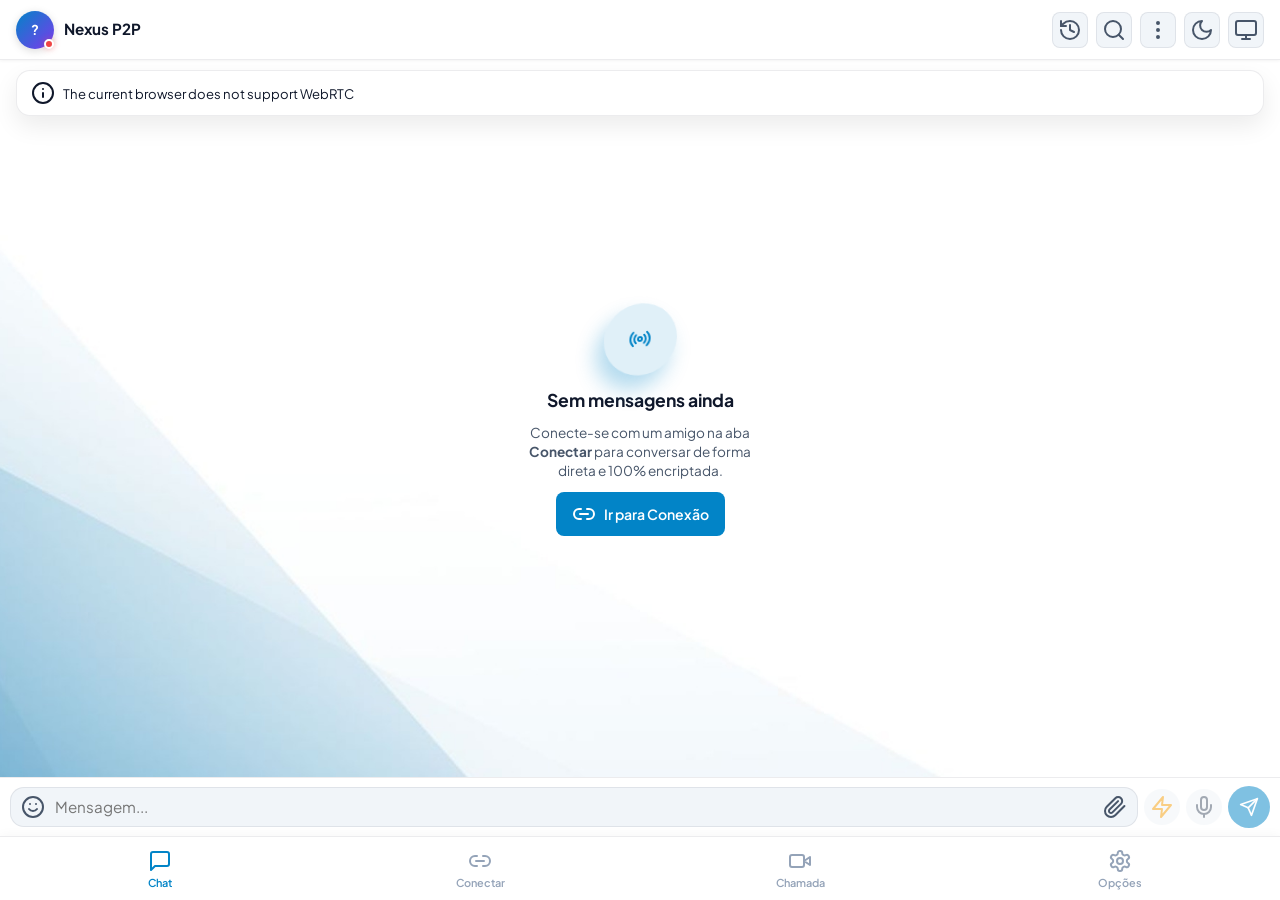
==== commit e1076def: "Add files via upload" ====
--- a/mobile.html
+++ b/mobile.html
@@ -33,6 +33,15 @@
         </div>
       </div>
       <div class="top-bar-right">
+        <button class="m-icon-btn" id="mHistoryBtn" title="Histórico de Mensagens">
+          <i data-lucide="history"></i>
+        </button>
+        <button class="m-icon-btn" id="mSearchBtn" title="Pesquisar mensagens">
+          <i data-lucide="search"></i>
+        </button>
+        <button class="m-icon-btn" id="mMoreBtn" title="Mais opções">
+          <i data-lucide="more-vertical"></i>
+        </button>
         <span class="m-latency-tag hidden" id="mLatencyTag">
           <i data-lucide="activity"></i> <span id="mLatencyVal">--ms</span>
         </span>
@@ -44,6 +53,62 @@
         </a>
       </div>
     </header>
+
+    <!-- BARRA DE PESQUISA MOBILE -->
+    <div class="m-search-bar hidden" id="mSearchBar">
+      <div class="m-search-box">
+        <i data-lucide="search"></i>
+        <input type="text" id="mSearchInput" placeholder="Pesquisar..." autocomplete="off">
+        <span class="m-search-count" id="mSearchCount">0/0</span>
+      </div>
+      <button type="button" class="m-search-nav-btn" id="mSearchPrevBtn"><i data-lucide="chevron-up"></i></button>
+      <button type="button" class="m-search-nav-btn" id="mSearchNextBtn"><i data-lucide="chevron-down"></i></button>
+      <button type="button" class="m-search-nav-btn close" id="mSearchCloseBtn"><i data-lucide="x"></i></button>
+    </div>
+
+    <!-- DROPDOWN MAIS OPÇÕES MOBILE -->
+    <div class="m-more-dropdown hidden" id="mMoreDropdown">
+      <button type="button" class="m-dropdown-item" id="mOptHistory">
+        <i data-lucide="history"></i> <span>Histórico de Mensagens</span>
+      </button>
+      <button type="button" class="m-dropdown-item" id="mOptExportChat">
+        <i data-lucide="download"></i> <span>Exportar Conversa (.txt)</span>
+      </button>
+      <button type="button" class="m-dropdown-item" id="mOptToggleSound">
+        <i data-lucide="volume-2" id="mOptSoundIcon"></i> <span id="mOptSoundText">Sons: Ligados</span>
+      </button>
+      <div class="m-dropdown-divider"></div>
+      <button type="button" class="m-dropdown-item" id="mOptClearChat">
+        <i data-lucide="trash-2"></i> <span>Limpar Mensagens</span>
+      </button>
+      <button type="button" class="m-dropdown-item text-danger" id="mOptDisconnect">
+        <i data-lucide="log-out"></i> <span>Desconectar Amigo</span>
+      </button>
+    </div>
+
+    <!-- MODAL ARRASTÁVEL / FLUTUANTE DE HISTÓRICO MOBILE -->
+    <div class="m-history-overlay hidden" id="mHistoryOverlay">
+      <div class="m-history-box" id="mHistoryBox">
+        <div class="m-history-header" id="mHistoryHeader">
+          <div style="display:flex; align-items:center; gap:8px;">
+            <i data-lucide="grip-horizontal" style="color:var(--text-dim); width:16px; height:16px;"></i>
+            <i data-lucide="history" style="color:var(--primary); width:18px; height:18px;"></i>
+            <strong>Histórico de Mensagens</strong>
+          </div>
+          <button type="button" class="m-btn-close-hist" id="mCloseHistoryBtn"><i data-lucide="x"></i></button>
+        </div>
+        <div class="m-history-toolbar">
+          <select id="mHistoryPartnerSelect" class="m-history-select"></select>
+          <input type="text" id="mHistorySearchInput" placeholder="Pesquisar por texto ou data (ex: 19/09)...">
+        </div>
+        <div class="m-history-body" id="mHistoryList"></div>
+        <div class="m-history-footer">
+          <button type="button" class="m-btn m-btn-sm" id="mBtnExportHistory"><i data-lucide="download"></i> Exportar</button>
+          <button type="button" class="m-btn m-btn-sm m-btn-danger" id="mBtnClearHistory"><i data-lucide="trash-2"></i> Limpar</button>
+          <button type="button" class="m-btn m-btn-sm m-btn-primary" id="mBtnLoadHistory"><i data-lucide="arrow-up-right"></i> Carregar</button>
+        </div>
+      </div>
+    </div>
 
     <!-- ÁREA DE CONTEÚDO COM AS 4 ABAS -->
     <div class="mobile-views">
@@ -212,7 +277,12 @@
           <div class="m-card" id="mContactsCard">
             <div style="display:flex; justify-content:space-between; align-items:center;">
               <h4 class="m-card-title"><i data-lucide="users"></i> Meus Amigos</h4>
-              <span id="mContactsCountBadge" style="font-size:0.75rem; color:var(--text-muted); font-weight:600;">0 contactos</span>
+              <div style="display:flex; align-items:center; gap:8px;">
+                <button type="button" id="mBackupContactsBtn" title="Backup / Guardar e Recuperar amigos" style="background:rgba(2, 132, 199, 0.1); border:1px solid rgba(2, 132, 199, 0.2); color:var(--primary); font-size:0.75rem; font-weight:700; padding:3px 8px; border-radius:6px; cursor:pointer; display:flex; align-items:center; gap:4px;">
+                  <i data-lucide="folder-sync" style="width:13px; height:13px;"></i> Backup
+                </button>
+                <span id="mContactsCountBadge" style="font-size:0.75rem; color:var(--text-muted); font-weight:600;">0 contactos</span>
+              </div>
             </div>
             <div id="mContactsList" style="display:flex; flex-direction:column; gap:8px;">
               <!-- Contactos gerados dinamicamente -->
@@ -472,6 +542,47 @@
     </div>
   </div>
 
+  <!-- MODAL DE HISTÓRICO DE MENSAGENS (MOBILE) -->
+  <div class="m-history-overlay hidden" id="mHistoryOverlay">
+    <div class="m-history-box" id="mHistoryBox">
+      <div class="m-history-header" id="mHistoryHeader">
+        <div class="m-history-title">
+          <i data-lucide="grip-horizontal" class="m-drag-handle-icon"></i>
+          <i data-lucide="history" style="color:var(--primary); width:18px; height:18px;"></i>
+          <span>Histórico</span>
+        </div>
+        <button type="button" class="m-icon-btn" id="mCloseHistoryBtn" title="Fechar">
+          <i data-lucide="x"></i>
+        </button>
+      </div>
+
+      <div class="m-history-toolbar">
+        <div class="m-history-select-wrap">
+          <i data-lucide="users" style="width:14px; height:14px;"></i>
+          <select id="mHistoryPartnerSelect" class="m-history-select"></select>
+        </div>
+        <div class="m-history-search-box">
+          <i data-lucide="search" style="width:14px; height:14px;"></i>
+          <input type="text" id="mHistorySearchInput" placeholder="Pesquisar histórico ou data...">
+        </div>
+      </div>
+
+      <div class="m-history-body" id="mHistoryList"></div>
+
+      <div class="m-history-footer">
+        <button type="button" class="m-btn m-btn-secondary" id="mBtnExportHistory" style="padding:6px 10px; font-size:0.75rem;">
+          <i data-lucide="download"></i> .TXT
+        </button>
+        <button type="button" class="m-btn m-btn-secondary" id="mBtnClearHistory" style="padding:6px 10px; font-size:0.75rem; color:var(--red-danger);">
+          <i data-lucide="trash-2"></i> Limpar
+        </button>
+        <button type="button" class="m-btn m-btn-primary" id="mBtnLoadHistory" style="padding:6px 12px; font-size:0.75rem; margin-left:auto;">
+          <i data-lucide="arrow-up-right"></i> Ver no Chat
+        </button>
+      </div>
+    </div>
+  </div>
+
   <!-- SCRIPTS -->
   <script src="webrtc.js"></script>
   <script src="mobile.js"></script>
--- a/mobile.css
+++ b/mobile.css
@@ -322,6 +322,268 @@
   background: rgba(239, 68, 68, 0.2) !important;
 }
 
+/* BARRA DE PESQUISA MOBILE */
+.m-search-bar {
+  display: flex;
+  align-items: center;
+  gap: 8px;
+  margin: 8px 12px;
+  padding: 8px 12px;
+  background: var(--bg-surface);
+  border: 1px solid var(--border-color);
+  border-radius: 14px;
+  z-index: 45;
+  box-shadow: var(--shadow-md);
+  animation: slideDownSearch 0.2s ease-out;
+}
+
+.m-search-box {
+  flex: 1;
+  position: relative;
+  display: flex;
+  align-items: center;
+}
+
+.m-search-box i {
+  position: absolute;
+  left: 10px;
+  width: 15px;
+  height: 15px;
+  color: var(--text-dim);
+  pointer-events: none;
+}
+
+.m-search-box input {
+  width: 100%;
+  height: 34px;
+  padding: 0 55px 0 32px;
+  border-radius: 10px;
+  border: 1px solid var(--border-color);
+  background: var(--bg-surface-subtle);
+  color: var(--text-main);
+  font-size: 0.85rem;
+  outline: none;
+}
+
+.m-search-box input:focus {
+  border-color: var(--primary);
+  background: var(--bg-surface);
+}
+
+.m-search-count {
+  position: absolute;
+  right: 10px;
+  font-size: 0.7rem;
+  font-weight: 700;
+  color: var(--text-muted);
+}
+
+.m-search-nav-btn {
+  width: 32px;
+  height: 32px;
+  border-radius: var(--radius-sm);
+  background: var(--bg-surface-subtle);
+  border: 1px solid var(--border-color);
+  color: var(--text-main);
+  display: flex;
+  align-items: center;
+  justify-content: center;
+  cursor: pointer;
+}
+
+.m-search-nav-btn i {
+  width: 15px;
+  height: 15px;
+}
+
+.m-search-nav-btn.close {
+  color: var(--danger);
+}
+
+/* DROPDOWN MAIS OPÇÕES MOBILE */
+.mobile-top-bar {
+  position: relative;
+}
+
+.m-more-dropdown {
+  position: absolute;
+  top: calc(100% + 4px);
+  right: 12px;
+  width: 220px;
+  background: var(--bg-surface);
+  border: 1px solid var(--border-color);
+  border-radius: var(--radius-md);
+  box-shadow: var(--shadow-lg);
+  padding: 6px;
+  z-index: 100;
+  display: flex;
+  flex-direction: column;
+  gap: 2px;
+  animation: fadeInDropdown 0.15s ease-out;
+}
+
+.m-dropdown-item {
+  display: flex;
+  align-items: center;
+  gap: 10px;
+  padding: 10px 12px;
+  border: none;
+  background: transparent;
+  color: var(--text-main);
+  font-size: 0.84rem;
+  font-weight: 600;
+  border-radius: var(--radius-sm);
+  text-align: left;
+  cursor: pointer;
+  width: 100%;
+}
+
+.m-dropdown-item:active {
+  background: var(--bg-surface-subtle);
+  color: var(--primary);
+}
+
+.m-dropdown-item i {
+  width: 16px;
+  height: 16px;
+  color: var(--text-muted);
+}
+
+.m-dropdown-item.text-danger {
+  color: var(--danger);
+}
+.m-dropdown-item.text-danger i {
+  color: var(--danger);
+}
+
+.m-dropdown-divider {
+  height: 1px;
+  background: var(--border-color);
+  margin: 4px;
+}
+
+/* MODAL FLUTUANTE / ARRASTÁVEL DE HISTÓRICO MOBILE */
+.m-history-overlay {
+  position: fixed;
+  inset: 0;
+  background: rgba(15, 23, 42, 0.45);
+  backdrop-filter: blur(4px);
+  z-index: 115;
+  display: flex;
+  align-items: center;
+  justify-content: center;
+  padding: 12px;
+}
+
+.m-history-box {
+  width: 100%;
+  max-width: 450px;
+  height: 520px;
+  max-height: 82vh;
+  background: var(--bg-surface);
+  border-radius: 18px;
+  border: 1px solid var(--border-color);
+  box-shadow: var(--shadow-lg);
+  display: flex;
+  flex-direction: column;
+  overflow: hidden;
+}
+
+.m-history-header {
+  padding: 12px 14px;
+  background: var(--bg-surface-subtle);
+  border-bottom: 1px solid var(--border-color);
+  display: flex;
+  align-items: center;
+  justify-content: space-between;
+  font-size: 0.9rem;
+  touch-action: none;
+}
+
+.m-btn-close-hist {
+  background: transparent;
+  border: none;
+  color: var(--text-muted);
+  width: 28px;
+  height: 28px;
+  border-radius: var(--radius-sm);
+  display: flex;
+  align-items: center;
+  justify-content: center;
+  cursor: pointer;
+}
+
+.m-history-toolbar {
+  padding: 10px 14px;
+  background: var(--bg-surface);
+  border-bottom: 1px solid var(--border-color);
+  display: flex;
+  flex-direction: column;
+  gap: 8px;
+}
+
+.m-history-select {
+  width: 100%;
+  padding: 7px 10px;
+  border-radius: 8px;
+  border: 1px solid var(--border-color);
+  background: var(--bg-surface-subtle);
+  color: var(--text-main);
+  font-size: 0.8rem;
+  font-weight: 600;
+  outline: none;
+}
+
+.m-history-toolbar input {
+  width: 100%;
+  height: 34px;
+  padding: 0 12px;
+  border-radius: 10px;
+  border: 1px solid var(--border-color);
+  background: var(--bg-surface-subtle);
+  color: var(--text-main);
+  font-size: 0.82rem;
+  outline: none;
+}
+
+.m-history-body {
+  flex: 1;
+  overflow-y: auto;
+  padding: 12px;
+  display: flex;
+  flex-direction: column;
+  gap: 8px;
+  background: var(--bg-app);
+}
+
+.m-history-item {
+  padding: 8px 10px;
+  background: var(--bg-surface);
+  border: 1px solid var(--border-color);
+  border-radius: 10px;
+  display: flex;
+  flex-direction: column;
+  gap: 3px;
+}
+
+.m-history-item.me {
+  border-left: 3px solid var(--primary);
+}
+
+.m-history-item.peer {
+  border-left: 3px solid var(--secondary);
+}
+
+.m-history-footer {
+  padding: 10px 14px;
+  background: var(--bg-surface-subtle);
+  border-top: 1px solid var(--border-color);
+  display: flex;
+  align-items: center;
+  justify-content: space-between;
+  gap: 6px;
+}
+
 /* ==========================================================================
    SISTEMA DE ABAS (VIEWS)
    ========================================================================== */
@@ -344,6 +606,10 @@
   display: flex;
 }
 
+#view-chat {
+  background: #ffffff url('fundo.jpg') no-repeat center center / cover;
+}
+
 .tab-scroll-body {
   flex: 1;
   overflow-y: auto;
@@ -376,18 +642,33 @@
   align-items: center;
   gap: 12px;
   padding: 20px;
+  perspective: 800px;
 }
 
 .m-empty-icon {
-  width: 70px;
-  height: 70px;
-  border-radius: var(--radius-full);
-  background: rgba(2, 132, 199, 0.1);
+  width: 76px;
+  height: 76px;
+  border-radius: var(--radius-full);
+  background: rgba(2, 132, 199, 0.12);
   color: var(--primary);
   display: flex;
   align-items: center;
   justify-content: center;
-  box-shadow: 0 0 20px var(--primary-glow);
+  transform-style: preserve-3d;
+  transform: rotateX(14deg) rotateY(-16deg) rotateZ(2deg);
+  box-shadow: -8px 14px 22px rgba(2, 132, 199, 0.3);
+  animation: mobilePulse3d 3s infinite ease-in-out;
+}
+
+@keyframes mobilePulse3d {
+  0%, 100% {
+    transform: rotateX(14deg) rotateY(-16deg) rotateZ(2deg) translateY(0px) scale(0.96);
+    box-shadow: -8px 14px 20px rgba(2, 132, 199, 0.32);
+  }
+  50% {
+    transform: rotateX(10deg) rotateY(-10deg) rotateZ(0deg) translateY(-8px) scale(1.06);
+    box-shadow: -14px 24px 34px rgba(2, 132, 199, 0.55), 0 0 0 8px rgba(2, 132, 199, 0.12);
+  }
 }
 
 .m-empty-state h3 {
@@ -1505,3 +1786,225 @@
   color: #f59e0b;
 }
 
+/* ==========================================================================
+   DIVISORES DE DATA E TAGS (MOBILE)
+   ========================================================================== */
+.chat-date-divider {
+  display: flex;
+  align-items: center;
+  justify-content: center;
+  margin: 14px 0 8px 0;
+  width: 100%;
+}
+
+.chat-date-badge {
+  display: inline-flex;
+  align-items: center;
+  gap: 5px;
+  padding: 3px 12px;
+  background: var(--bg-surface-subtle);
+  border: 1px solid var(--border-subtle);
+  border-radius: var(--radius-full);
+  font-size: 0.7rem;
+  font-weight: 600;
+  color: var(--text-muted);
+}
+
+.chat-date-badge i {
+  color: var(--primary);
+  width: 11px;
+  height: 11px;
+}
+
+.msg-date-tag {
+  opacity: 0.75;
+  margin-right: 4px;
+  font-weight: 500;
+  font-size: 0.68rem;
+}
+
+/* ==========================================================================
+   MODAL DE HISTÓRICO DE CONVERSAS (MOBILE)
+   ========================================================================== */
+.m-history-overlay {
+  position: fixed;
+  inset: 0;
+  background: rgba(0, 0, 0, 0.65);
+  backdrop-filter: blur(4px);
+  z-index: 150;
+  display: flex;
+  align-items: center;
+  justify-content: center;
+  padding: 12px;
+}
+
+.m-history-box {
+  width: 100%;
+  max-width: 480px;
+  height: 520px;
+  max-height: 86vh;
+  background: var(--bg-surface);
+  border: 1px solid var(--border-subtle);
+  border-radius: var(--radius-lg);
+  box-shadow: var(--shadow-lg);
+  display: flex;
+  flex-direction: column;
+  overflow: hidden;
+  position: relative;
+  touch-action: none;
+}
+
+.m-history-header {
+  padding: 12px 14px;
+  display: flex;
+  align-items: center;
+  justify-content: space-between;
+  background: var(--bg-surface-subtle);
+  border-bottom: 1px solid var(--border-subtle);
+  cursor: grab;
+  user-select: none;
+}
+
+.m-history-header:active {
+  cursor: grabbing;
+}
+
+.m-history-title {
+  display: flex;
+  align-items: center;
+  gap: 8px;
+  font-size: 0.95rem;
+  font-weight: 700;
+  color: var(--text-main);
+}
+
+.m-drag-handle-icon {
+  width: 16px;
+  height: 16px;
+  color: var(--text-muted);
+}
+
+.m-history-toolbar {
+  padding: 8px 12px;
+  background: var(--bg-surface);
+  border-bottom: 1px solid var(--border-subtle);
+  display: flex;
+  flex-direction: column;
+  gap: 8px;
+}
+
+.m-history-select-wrap {
+  display: flex;
+  align-items: center;
+  gap: 6px;
+  color: var(--text-muted);
+}
+
+.m-history-select {
+  flex: 1;
+  padding: 6px 10px;
+  border-radius: var(--radius-sm);
+  border: 1px solid var(--border-subtle);
+  background: var(--bg-surface-subtle);
+  color: var(--text-main);
+  font-size: 0.8rem;
+  outline: none;
+}
+
+.m-history-search-box {
+  display: flex;
+  align-items: center;
+  gap: 6px;
+  padding: 5px 10px;
+  background: var(--bg-surface-subtle);
+  border: 1px solid var(--border-subtle);
+  border-radius: var(--radius-full);
+}
+
+.m-history-search-box input {
+  border: none;
+  background: transparent;
+  outline: none;
+  color: var(--text-main);
+  font-size: 0.8rem;
+  width: 100%;
+}
+
+.m-history-body {
+  flex: 1;
+  overflow-y: auto;
+  padding: 12px;
+  display: flex;
+  flex-direction: column;
+  gap: 8px;
+  background: var(--bg-app);
+}
+
+.m-history-item {
+  display: flex;
+  flex-direction: column;
+  max-width: 86%;
+  padding: 8px 12px;
+  border-radius: var(--radius-md);
+  font-size: 0.82rem;
+  line-height: 1.35;
+  box-shadow: 0 1px 3px rgba(0, 0, 0, 0.05);
+}
+
+.m-history-item.me {
+  align-self: flex-end;
+  background: var(--primary-light, #eff6ff);
+  border: 1px solid rgba(37, 99, 235, 0.2);
+  border-bottom-right-radius: 2px;
+}
+
+[data-theme="dark"] .m-history-item.me {
+  background: rgba(37, 99, 235, 0.22);
+  border-color: rgba(37, 99, 235, 0.4);
+}
+
+.m-history-item.peer {
+  align-self: flex-start;
+  background: var(--bg-surface);
+  border: 1px solid var(--border-subtle);
+  border-bottom-left-radius: 2px;
+}
+
+.m-history-item-top {
+  display: flex;
+  align-items: center;
+  justify-content: space-between;
+  gap: 8px;
+  margin-bottom: 3px;
+  font-size: 0.68rem;
+}
+
+.m-history-item-sender {
+  font-weight: 700;
+  color: var(--primary);
+}
+
+.m-history-item.peer .m-history-item-sender {
+  color: var(--text-main);
+}
+
+.m-history-item-datetime {
+  color: var(--text-muted);
+  font-size: 0.66rem;
+}
+
+.m-history-item-text {
+  word-break: break-word;
+  color: var(--text-main);
+}
+
+.m-history-footer {
+  padding: 8px 12px;
+  background: var(--bg-surface);
+  border-top: 1px solid var(--border-subtle);
+  display: flex;
+  align-items: center;
+  gap: 8px;
+}
+
+
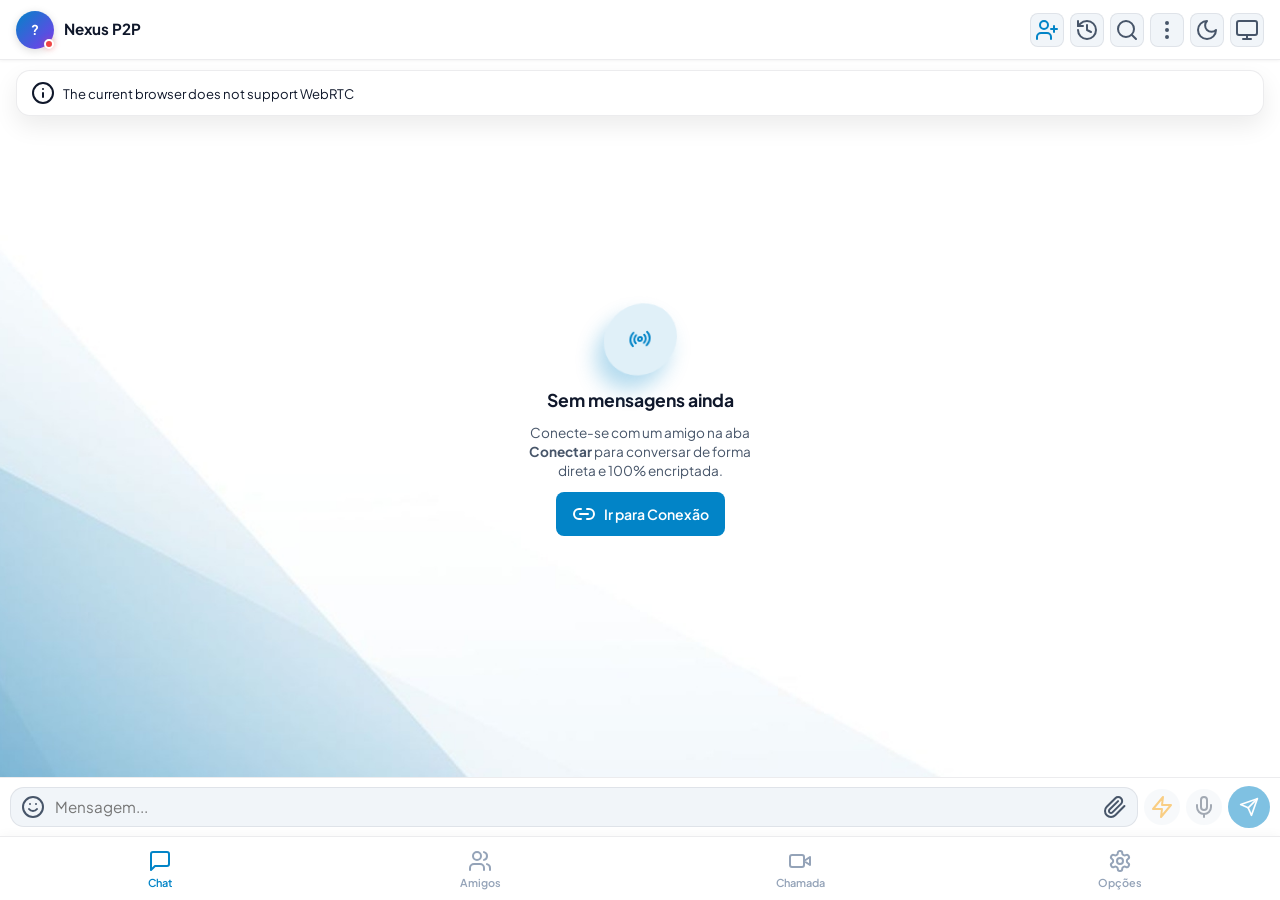
==== commit 2e8a34b6: "Add files via upload" ====
--- a/mobile.html
+++ b/mobile.html
@@ -33,6 +33,9 @@
         </div>
       </div>
       <div class="top-bar-right">
+        <button class="m-icon-btn" id="mHeaderAddFriendBtn" title="Adicionar Novo Amigo">
+          <i data-lucide="user-plus"></i>
+        </button>
         <button class="m-icon-btn" id="mHistoryBtn" title="Histórico de Mensagens">
           <i data-lucide="history"></i>
         </button>
@@ -68,6 +71,13 @@
 
     <!-- DROPDOWN MAIS OPÇÕES MOBILE -->
     <div class="m-more-dropdown hidden" id="mMoreDropdown">
+      <button type="button" class="m-dropdown-item" id="mOptAddFriend">
+        <i data-lucide="user-plus"></i> <span>+ Adicionar Novo Amigo</span>
+      </button>
+      <button type="button" class="m-dropdown-item" id="mOptMyFriends">
+        <i data-lucide="users"></i> <span>Ver Lista de Amigos</span>
+      </button>
+      <div class="m-dropdown-divider"></div>
       <button type="button" class="m-dropdown-item" id="mOptHistory">
         <i data-lucide="history"></i> <span>Histórico de Mensagens</span>
       </button>
@@ -84,30 +94,6 @@
       <button type="button" class="m-dropdown-item text-danger" id="mOptDisconnect">
         <i data-lucide="log-out"></i> <span>Desconectar Amigo</span>
       </button>
-    </div>
-
-    <!-- MODAL ARRASTÁVEL / FLUTUANTE DE HISTÓRICO MOBILE -->
-    <div class="m-history-overlay hidden" id="mHistoryOverlay">
-      <div class="m-history-box" id="mHistoryBox">
-        <div class="m-history-header" id="mHistoryHeader">
-          <div style="display:flex; align-items:center; gap:8px;">
-            <i data-lucide="grip-horizontal" style="color:var(--text-dim); width:16px; height:16px;"></i>
-            <i data-lucide="history" style="color:var(--primary); width:18px; height:18px;"></i>
-            <strong>Histórico de Mensagens</strong>
-          </div>
-          <button type="button" class="m-btn-close-hist" id="mCloseHistoryBtn"><i data-lucide="x"></i></button>
-        </div>
-        <div class="m-history-toolbar">
-          <select id="mHistoryPartnerSelect" class="m-history-select"></select>
-          <input type="text" id="mHistorySearchInput" placeholder="Pesquisar por texto ou data (ex: 19/09)...">
-        </div>
-        <div class="m-history-body" id="mHistoryList"></div>
-        <div class="m-history-footer">
-          <button type="button" class="m-btn m-btn-sm" id="mBtnExportHistory"><i data-lucide="download"></i> Exportar</button>
-          <button type="button" class="m-btn m-btn-sm m-btn-danger" id="mBtnClearHistory"><i data-lucide="trash-2"></i> Limpar</button>
-          <button type="button" class="m-btn m-btn-sm m-btn-primary" id="mBtnLoadHistory"><i data-lucide="arrow-up-right"></i> Carregar</button>
-        </div>
-      </div>
     </div>
 
     <!-- ÁREA DE CONTEÚDO COM AS 4 ABAS -->
@@ -203,10 +189,68 @@
       </section>
 
       <!-- ====================================================================
-           ABA 2: CONECTAR
+           ABA 2: AMIGOS / CONEXÕES
            ==================================================================== -->
       <section class="tab-view" id="view-connect">
         <div class="tab-scroll-body">
+
+          <!-- CARD: CONEXÃO ATIVA / DESCONECTAR -->
+          <div class="m-card hidden" id="mActiveSessionCard">
+            <div class="m-session-row">
+              <div class="m-avatar" id="mActivePartnerAvatar">?</div>
+              <div style="flex:1">
+                <div style="display:flex; align-items:center; gap:6px;">
+                  <strong id="mActivePartnerName">Amigo</strong>
+                  <span class="m-status-dot dot-online" style="position:static; display:inline-block;"></span>
+                </div>
+                <small id="mActivePartnerId" style="display:block; font-family:monospace; color:var(--text-dim)">ID: --</small>
+              </div>
+              <button class="m-btn m-btn-sm m-btn-danger" id="mDisconnectBtn">
+                <i data-lucide="power"></i> Desconectar
+              </button>
+            </div>
+          </div>
+
+          <!-- CARD: AMIGOS / CONTACTOS GUARDADOS (DESTAQUE NO TOPO) -->
+          <div class="m-card" id="mContactsCard">
+            <div style="display:flex; justify-content:space-between; align-items:center; margin-bottom:12px;">
+              <h4 class="m-card-title" style="margin:0;"><i data-lucide="users"></i> Meus Amigos</h4>
+              <div style="display:flex; align-items:center; gap:8px;">
+                <button type="button" id="mBackupContactsBtn" title="Backup / Guardar e Recuperar amigos" style="background:rgba(2, 132, 199, 0.1); border:1px solid rgba(2, 132, 199, 0.2); color:var(--primary); font-size:0.75rem; font-weight:700; padding:3px 8px; border-radius:6px; cursor:pointer; display:flex; align-items:center; gap:4px;">
+                  <i data-lucide="folder-sync" style="width:13px; height:13px;"></i> Backup
+                </button>
+                <span id="mContactsCountBadge" style="font-size:0.75rem; color:var(--text-muted); font-weight:600;">0 amigos</span>
+              </div>
+            </div>
+
+            <!-- BOTÃO PRINCIPAL DE ADICIONAR OUTRO AMIGO -->
+            <button type="button" class="m-btn m-btn-primary m-btn-full" id="mOpenAddFriendModalBtn" style="margin-bottom:12px; padding:12px; font-weight:700; font-size:0.88rem; justify-content:center; gap:8px; box-shadow:0 4px 14px rgba(2, 132, 199, 0.25);">
+              <i data-lucide="user-plus"></i> + Adicionar Outro Amigo
+            </button>
+
+            <!-- LISTA DE AMIGOS -->
+            <div id="mContactsList" style="display:flex; flex-direction:column; gap:8px;">
+              <!-- Contactos gerados dinamicamente -->
+            </div>
+          </div>
+
+          <!-- CARD: CONEXÃO DIRETA POR ID / LINK -->
+          <div class="m-card">
+            <h4 class="m-card-title"><i data-lucide="link"></i> Conectar Rápido</h4>
+            <p class="m-card-desc">Cole o ID ou link recebido do amigo:</p>
+            <div style="display:flex; flex-direction:column; gap:8px;">
+              <input type="text" id="mRemotePeerInput" placeholder="Ex: victor-pc ou link..." style="width:100%; padding:10px 12px; border-radius:var(--radius-sm); border:1px solid var(--border-color); background:var(--bg-input); color:var(--text-main); font-size:0.88rem; outline:none;">
+              <div style="display:flex; gap:8px;">
+                <button class="m-btn m-btn-primary" id="mConnectRemoteBtn" style="flex:1; justify-content:center; padding:10px;">
+                  <i data-lucide="zap"></i> Conectar
+                </button>
+                <button type="button" class="m-btn m-btn-secondary" id="mAddFriendBtn" title="Guardar na lista de amigos" style="flex:1; justify-content:center; padding:10px; font-weight:600;">
+                  <i data-lucide="user-plus"></i> Guardar Amigo
+                </button>
+              </div>
+            </div>
+          </div>
+
           <!-- CARD: MEU PERFIL E MEU ID -->
           <div class="m-card">
             <div class="m-card-header">
@@ -230,7 +274,7 @@
             </div>
 
             <!-- BOTÃO NATIVO DE PARTILHAR (WHATSAPP, TELEGRAM, ETC) -->
-            <button class="m-btn m-btn-primary m-btn-full" id="mShareNativeBtn">
+            <button class="m-btn m-btn-secondary m-btn-full" id="mShareNativeBtn" style="margin-top:6px;">
               <i data-lucide="share-2"></i> Partilhar no WhatsApp / Mensagem
             </button>
           </div>
@@ -238,56 +282,12 @@
           <!-- CARD: CÓDIGO QR PARA LER COM OUTRO TELEMÓVEL -->
           <div class="m-card text-center">
             <h4 class="m-card-title"><i data-lucide="qr-code"></i> Código QR de Convite</h4>
-            <p class="m-card-desc">Mostre este QR code ao seu amigo para ele se conectar instantaneamente pela câmara:</p>
+            <p class="m-card-desc">Mostre este QR code para um amigo ler com a câmara:</p>
             <div class="m-qr-container">
               <div id="mQrcodeBox"></div>
             </div>
           </div>
 
-          <!-- CARD: LIGAR AO AMIGO -->
-          <div class="m-card">
-            <h4 class="m-card-title"><i data-lucide="link"></i> Conectar ao Amigo</h4>
-            <p class="m-card-desc">Cole o ID ou link que o seu amigo lhe enviou:</p>
-            <div class="m-connect-input-group">
-              <input type="text" id="mRemotePeerInput" placeholder="Cole o ID do amigo aqui...">
-              <button class="m-btn m-btn-primary" id="mConnectRemoteBtn">
-                <i data-lucide="zap"></i> Conectar
-              </button>
-              <button type="button" class="m-btn" id="mAddFriendBtn" title="Guardar Amigo" style="background:var(--bg-surface-subtle); border:1px solid var(--border-color); color:var(--text-main); padding:0 12px; font-weight:600; font-size:0.8rem; display:flex; align-items:center; gap:4px;">
-                <i data-lucide="user-plus"></i> Guardar
-              </button>
-            </div>
-          </div>
-
-          <!-- CARD: CONEXÃO ATIVA / DESCONECTAR -->
-          <div class="m-card hidden" id="mActiveSessionCard">
-            <div class="m-session-row">
-              <div class="m-avatar" id="mActivePartnerAvatar">?</div>
-              <div style="flex:1">
-                <strong id="mActivePartnerName">Amigo</strong>
-                <small id="mActivePartnerId" style="display:block; font-family:monospace; color:var(--text-dim)">ID: --</small>
-              </div>
-              <button class="m-btn m-btn-sm m-btn-danger" id="mDisconnectBtn">
-                <i data-lucide="power"></i> Desconectar
-              </button>
-            </div>
-          </div>
-
-          <!-- CARD: AMIGOS / CONTACTOS GUARDADOS -->
-          <div class="m-card" id="mContactsCard">
-            <div style="display:flex; justify-content:space-between; align-items:center;">
-              <h4 class="m-card-title"><i data-lucide="users"></i> Meus Amigos</h4>
-              <div style="display:flex; align-items:center; gap:8px;">
-                <button type="button" id="mBackupContactsBtn" title="Backup / Guardar e Recuperar amigos" style="background:rgba(2, 132, 199, 0.1); border:1px solid rgba(2, 132, 199, 0.2); color:var(--primary); font-size:0.75rem; font-weight:700; padding:3px 8px; border-radius:6px; cursor:pointer; display:flex; align-items:center; gap:4px;">
-                  <i data-lucide="folder-sync" style="width:13px; height:13px;"></i> Backup
-                </button>
-                <span id="mContactsCountBadge" style="font-size:0.75rem; color:var(--text-muted); font-weight:600;">0 contactos</span>
-              </div>
-            </div>
-            <div id="mContactsList" style="display:flex; flex-direction:column; gap:8px;">
-              <!-- Contactos gerados dinamicamente -->
-            </div>
-          </div>
         </div>
       </section>
 
@@ -459,9 +459,9 @@
 
       <button class="nav-tab" data-target="view-connect">
         <div class="nav-icon-wrap">
-          <i data-lucide="link-2"></i>
-        </div>
-        <span>Conectar</span>
+          <i data-lucide="users"></i>
+        </div>
+        <span>Amigos</span>
       </button>
 
       <button class="nav-tab" data-target="view-call">
@@ -583,6 +583,111 @@
     </div>
   </div>
 
+  <!-- MODAL: ADICIONAR NOVO AMIGO (MOBILE) -->
+  <div class="m-history-overlay hidden" id="mAddFriendModal">
+    <div class="m-history-box" style="height:auto; max-height:92vh;">
+      <div class="m-history-header">
+        <div class="m-history-title">
+          <i data-lucide="user-plus" style="color:var(--primary); width:20px; height:20px;"></i>
+          <span>Adicionar Novo Amigo</span>
+        </div>
+        <button type="button" class="m-icon-btn" id="mCloseAddFriendModalBtn" title="Fechar">
+          <i data-lucide="x"></i>
+        </button>
+      </div>
+
+      <div style="padding:16px; display:flex; flex-direction:column; gap:14px; overflow-y:auto;">
+        <p style="font-size:0.82rem; color:var(--text-muted); margin:0; line-height:1.4;">
+          Insira o <strong>ID permanente</strong> ou o <strong>link de convite</strong> do seu amigo para guardar na sua lista de contactos:
+        </p>
+
+        <div>
+          <label style="display:block; font-size:0.8rem; font-weight:700; margin-bottom:6px; color:var(--text-main);">
+            ID ou Link do Amigo:
+          </label>
+          <div style="display:flex; gap:8px;">
+            <input type="text" id="mModalFriendIdInput" placeholder="Ex: victor-pc ou link..." style="flex:1; padding:10px 12px; font-size:0.88rem; border-radius:var(--radius-sm); border:1px solid var(--border-color); background:var(--bg-surface-subtle); color:var(--text-main); outline:none;">
+            <button type="button" class="m-btn m-btn-secondary" id="mBtnPasteFriendId" title="Colar da Área de Transferência" style="padding:0 12px; font-size:0.78rem; font-weight:600; white-space:nowrap; display:flex; align-items:center; gap:4px;">
+              <i data-lucide="clipboard" style="width:14px; height:14px;"></i> Colar
+            </button>
+          </div>
+        </div>
+
+        <div>
+          <label style="display:block; font-size:0.8rem; font-weight:700; margin-bottom:6px; color:var(--text-main);">
+            Nome do Amigo (opcional):
+          </label>
+          <input type="text" id="mModalFriendNameInput" placeholder="Ex: Maria, Carlos, Pedro..." style="width:100%; padding:10px 12px; font-size:0.88rem; border-radius:var(--radius-sm); border:1px solid var(--border-color); background:var(--bg-surface-subtle); color:var(--text-main); outline:none;">
+        </div>
+
+        <div style="display:flex; flex-direction:column; gap:8px; margin-top:6px;">
+          <button type="button" class="m-btn m-btn-primary m-btn-full" id="mBtnSaveAndConnectFriend" style="padding:12px; font-weight:700; font-size:0.88rem; justify-content:center; gap:8px; box-shadow:0 4px 12px rgba(2, 132, 199, 0.25);">
+            <i data-lucide="zap"></i> Guardar e Conectar Agora
+          </button>
+          <button type="button" class="m-btn m-btn-secondary m-btn-full" id="mBtnSaveFriendOnly" style="padding:10px; font-size:0.82rem; font-weight:600; justify-content:center; gap:6px;">
+            <i data-lucide="user-check"></i> Só Guardar na Lista de Amigos
+          </button>
+        </div>
+      </div>
+    </div>
+  <!-- MODAL: BACKUP DE AMIGOS (.JSON) (MOBILE) -->
+  <div class="m-history-overlay hidden" id="mBackupModal">
+    <div class="m-history-box" style="height:auto; max-height:92vh;">
+      <div class="m-history-header">
+        <div class="m-history-title">
+          <i data-lucide="folder-sync" style="color:var(--primary); width:20px; height:20px;"></i>
+          <span>Backup de Amigos (.JSON)</span>
+        </div>
+        <button type="button" class="m-icon-btn" id="mCloseBackupModalBtn" title="Fechar">
+          <i data-lucide="x"></i>
+        </button>
+      </div>
+
+      <div style="padding:16px; display:flex; flex-direction:column; gap:14px; overflow-y:auto;">
+        <p style="font-size:0.82rem; color:var(--text-muted); margin:0; line-height:1.4;">
+          Guarde os seus amigos num ficheiro <strong>.json</strong> para nunca os perder. Para restaurar, basta carregar o ficheiro guardado:
+        </p>
+
+        <!-- BOTÃO DESCARREGAR FICHEIRO JSON -->
+        <button type="button" class="m-btn m-btn-primary m-btn-full" id="mBtnDownloadJsonBackup" style="padding:12px; font-weight:700; font-size:0.88rem; justify-content:center; gap:8px; box-shadow:0 4px 12px rgba(2, 132, 199, 0.25);">
+          <i data-lucide="file-down"></i> Guardar Ficheiro JSON
+        </button>
+
+        <!-- INPUT DE FICHEIRO ESCONDIDO MOBILE -->
+        <input type="file" id="mContactsJsonFileInput" accept=".json,application/json" style="display:none;">
+
+        <!-- BOTÃO CARREGAR FICHEIRO JSON -->
+        <button type="button" class="m-btn m-btn-secondary m-btn-full" id="mBtnUploadJsonBackup" style="padding:12px; font-weight:700; font-size:0.88rem; justify-content:center; gap:8px; border:2px dashed rgba(16, 185, 129, 0.4); background:rgba(16, 185, 129, 0.06); color:#059669;">
+          <i data-lucide="file-up"></i> Carregar Ficheiro JSON
+        </button>
+
+        <!-- OPÇÃO BACKUP AUTOMÁTICO -->
+        <div style="background:var(--bg-surface-subtle); border:1px solid var(--border-color); border-radius:var(--radius-sm); padding:10px 12px; display:flex; align-items:flex-start; gap:8px;">
+          <input type="checkbox" id="mChkAutoDownloadBackup" style="margin-top:3px; cursor:pointer; width:16px; height:16px; accent-color:var(--primary);">
+          <label for="mChkAutoDownloadBackup" style="font-size:0.78rem; color:var(--text-main); cursor:pointer; line-height:1.35;">
+            <strong>Backup Automático:</strong> Descarregar ficheiro .json automaticamente sempre que adicionar ou alterar amigos.
+          </label>
+        </div>
+
+        <!-- OPÇÃO MANUAL COPIAR / COLAR CÓDIGO -->
+        <details style="font-size:0.8rem; color:var(--text-muted);">
+          <summary style="cursor:pointer; font-weight:600; padding:4px 0; user-select:none;">Opções manuais (código texto)</summary>
+          <div style="margin-top:8px; display:flex; flex-direction:column; gap:8px;">
+            <textarea id="mBackupDataTextarea" rows="3" style="width:100%; font-family:monospace; font-size:0.75rem; padding:8px; border-radius:var(--radius-sm); border:1px solid var(--border-color); background:var(--bg-surface-subtle); color:var(--text-main); resize:none;" placeholder="Cole aqui o código JSON para restaurar..."></textarea>
+            <div style="display:flex; gap:8px;">
+              <button type="button" class="m-btn m-btn-secondary" id="mBtnCopyCode" style="flex:1; justify-content:center; padding:8px; font-size:0.78rem;">
+                <i data-lucide="copy"></i> Copiar Código
+              </button>
+              <button type="button" class="m-btn m-btn-primary" id="mBtnRestoreCode" style="flex:1; justify-content:center; padding:8px; font-size:0.78rem;">
+                <i data-lucide="check"></i> Restaurar Código
+              </button>
+            </div>
+          </div>
+        </details>
+      </div>
+    </div>
+  </div>
+
   <!-- SCRIPTS -->
   <script src="webrtc.js"></script>
   <script src="mobile.js"></script>
--- a/mobile.css
+++ b/mobile.css
@@ -278,7 +278,8 @@
 .top-bar-right {
   display: flex;
   align-items: center;
-  gap: 8px;
+  gap: 6px;
+  flex-shrink: 0;
 }
 
 .m-latency-tag {
@@ -294,8 +295,8 @@
 }
 
 .m-icon-btn {
-  width: 36px;
-  height: 36px;
+  width: 34px;
+  height: 34px;
   border-radius: var(--radius-sm);
   background: var(--bg-surface-subtle);
   border: 1px solid var(--border-color);
@@ -306,6 +307,11 @@
   justify-content: center;
   text-decoration: none;
   transition: all 0.2s;
+  flex-shrink: 0;
+}
+
+#mHeaderAddFriendBtn {
+  color: var(--primary);
 }
 
 .m-icon-btn:active {
